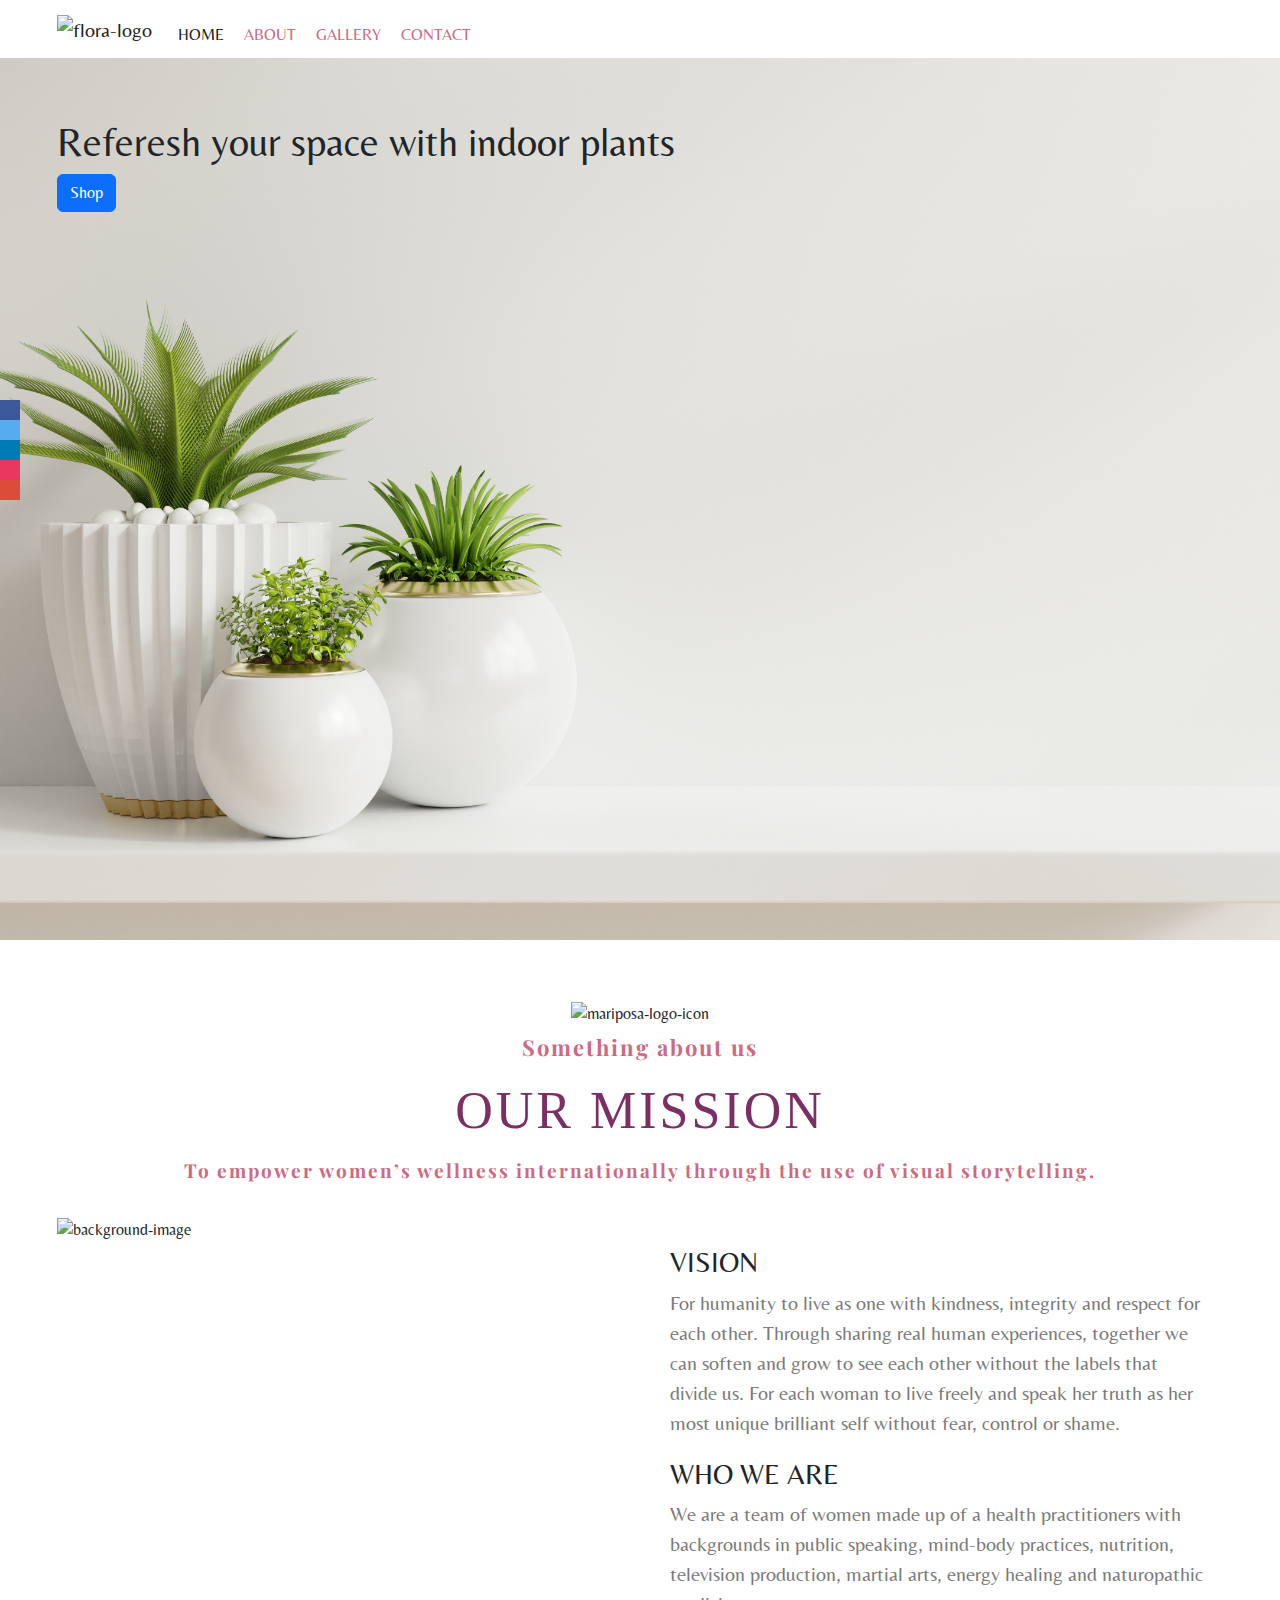
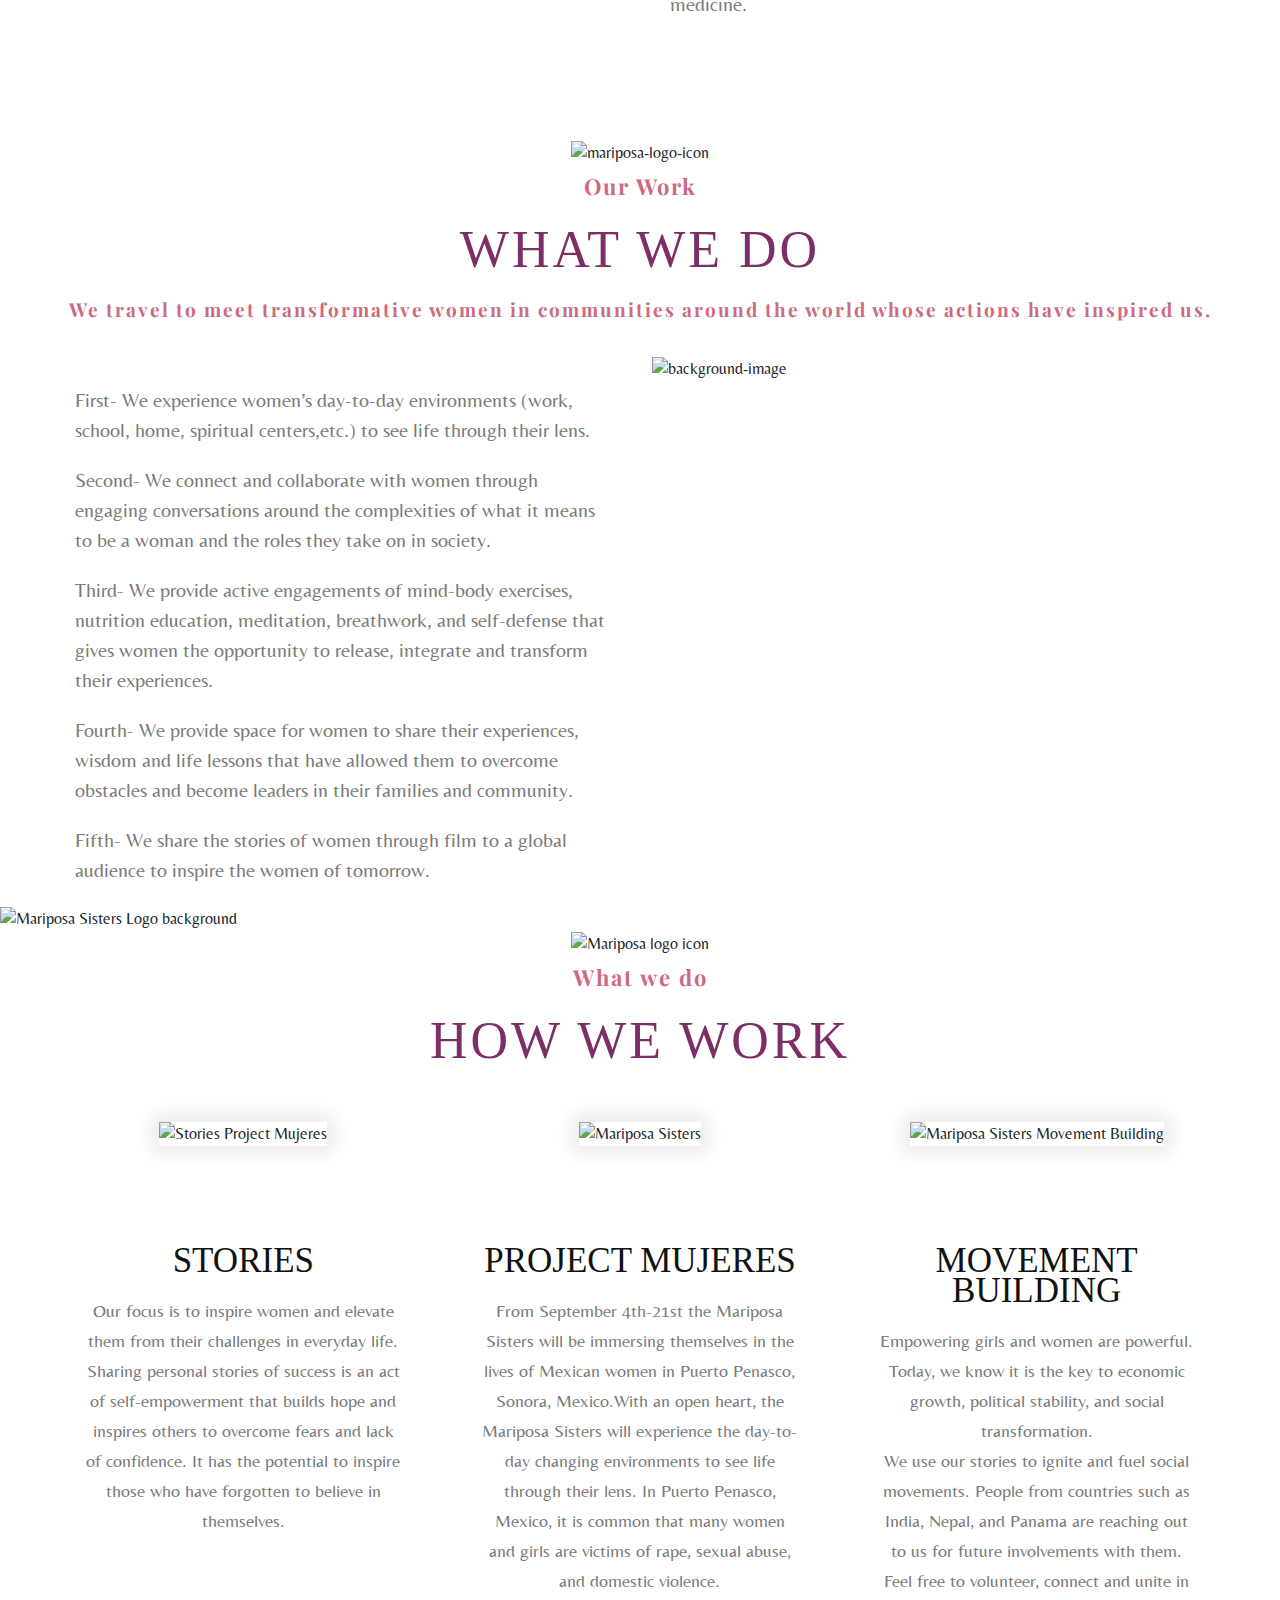
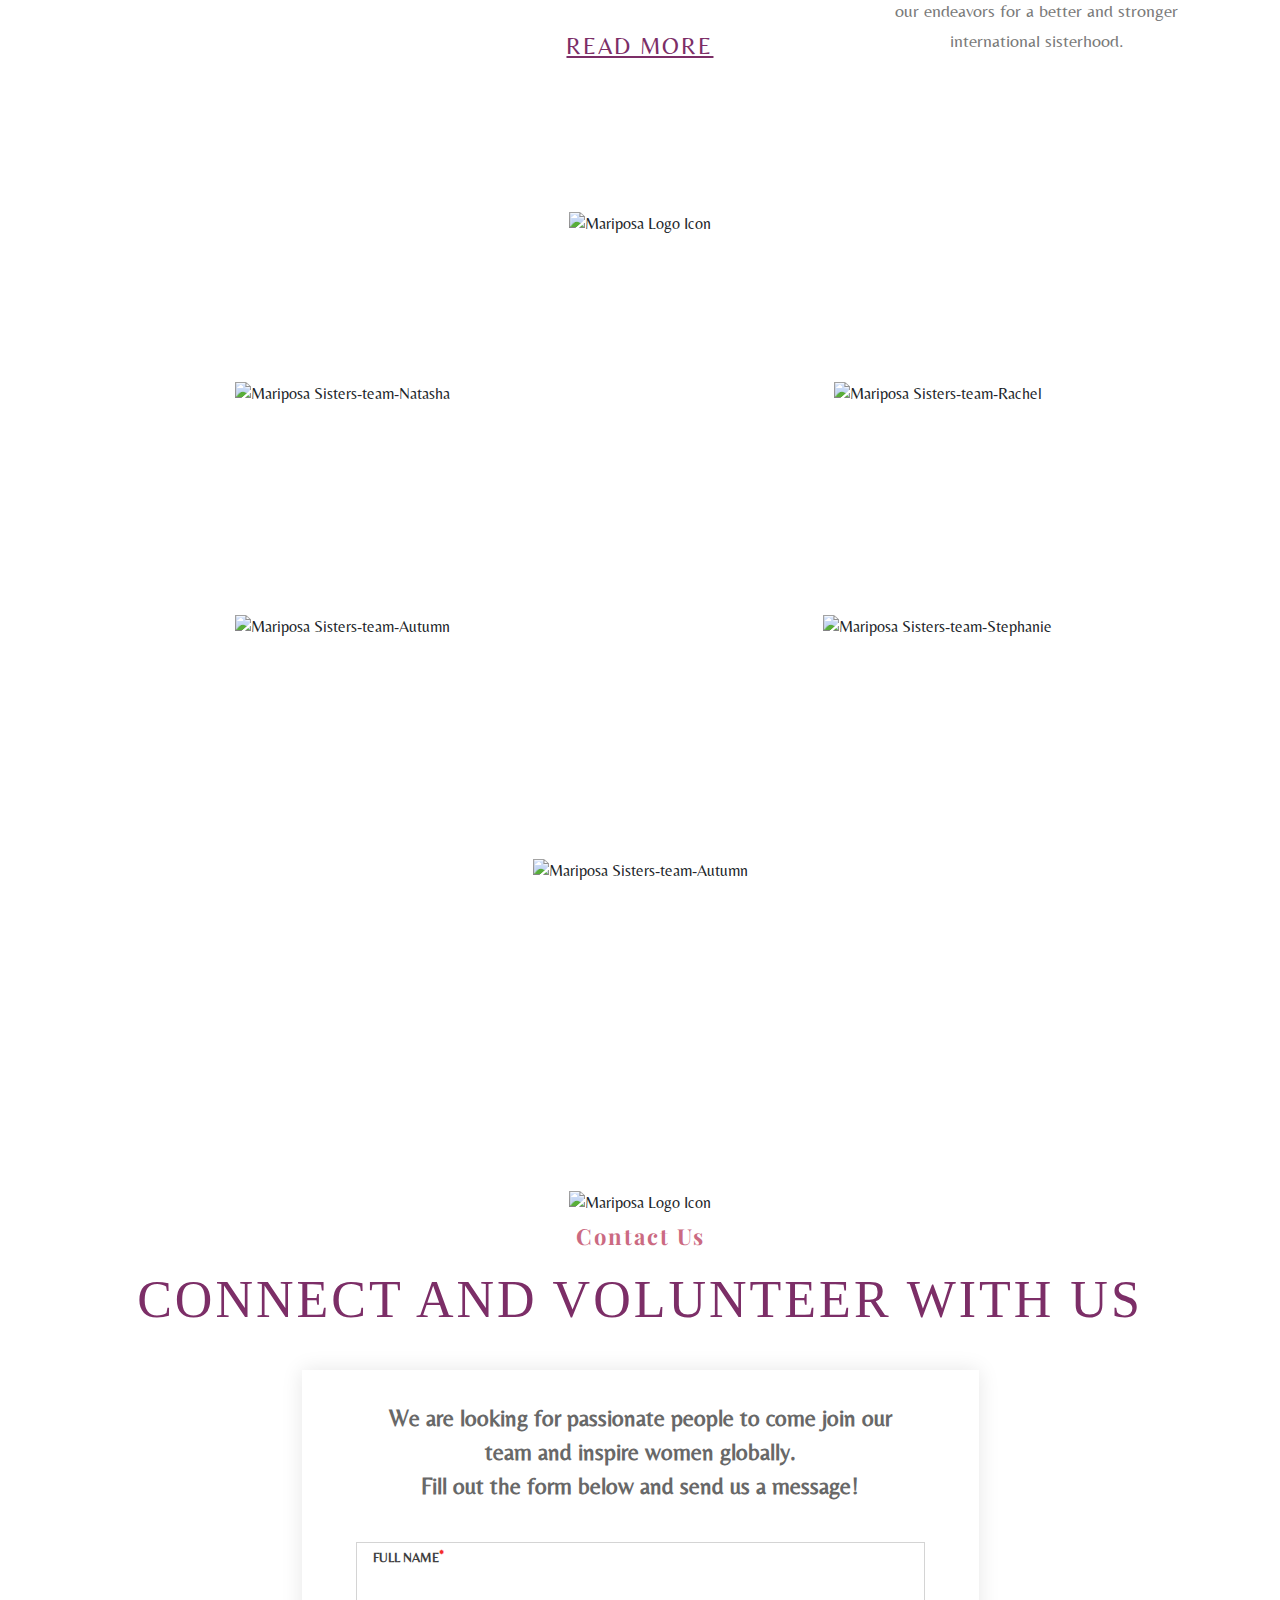
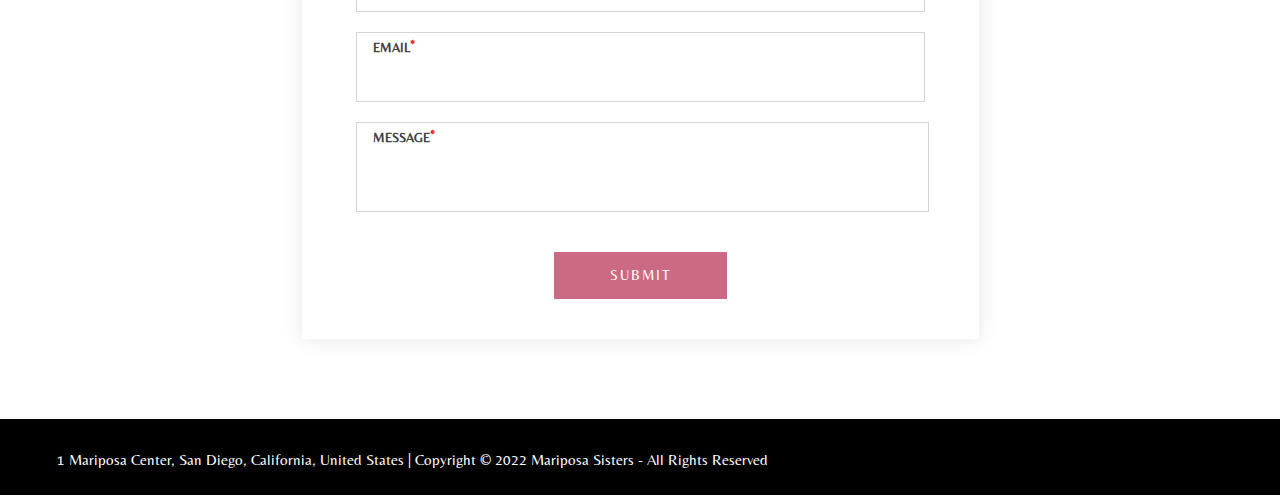
==== index.html @ 4bfcfc29 "Files uploaded" ====
<!doctype html>
<html lang="en">
  <head>
    <meta charset="utf-8">
    <meta name="viewport" content="width=device-width, initial-scale=1">
    <title>Flora</title>
    <link href="css/bootstrap.min.css" rel="stylesheet" integrity="sha384-0evHe/X+R7YkIZDRvuzKMRqM+OrBnVFBL6DOitfPri4tjfHxaWutUpFmBp4vmVor" crossorigin="anonymous">
    <link href="css/style.css" rel="stylesheet">
 
</head>
  <body>
    <header>
		<div>
			<div class="container">
		
				 <nav class="navbar navbar-expand-lg">
                <a class="navbar-brand" href="/"><img src="images/flora-logo.png" alt="flora-logo"></a>
                 <button class="navbar-toggler ml-auto" type="button" data-toggle="collapse" data-target="#navbarSupportedContent" aria-controls="navbarSupportedContent" aria-expanded="false" aria-label="Toggle navigation">
               <span class="navbar-toggler-icon"><i class="fas fa-bars"></i></span>
               </button>

               <div class="collapse navbar-collapse" id="navbarSupportedContent">
                 <ul class="navbar-nav ml-auto">
					<li class="nav-item active">
						<a class="nav-link active" href="/">HOME</a>
					</li>

					<li class="nav-item">
						<a class="nav-link" href="about.html">ABOUT</a>
					</li>
					
					<li class="nav-item">
						<a class="nav-link" href="gallery.html">GALLERY</a>
					</li>
					
					<li class="nav-item">
						<a class="nav-link" href="contact.html">CONTACT</a>
					</li>
				
                 </ul>
			
	             </div>  
                </nav>
			</div>
		</div>
	</header>
	
<section class="full-bg common-div">
  <div class="container">	
	<div class="row">
					<div class="bannertitle col-lg-12">

						<h1 class="bannerheading">Referesh your space 
                            with indoor <span></span>plants</span></h1>
						<div class="bannerbuttons">
							<a href="our-programs.php"><button type="button" class="btn btn-primary">Shop</button></a>
						</div>
					</div>
				</div>
				</div>
	</section>
	
<section class="body-bck common-div">
  <div class="container">
    <div class="row">
	   <div class="abt-text col-lg-12">
		  <img src="images/logo-icon.png" alt="mariposa-logo-icon">
		<p>Something about us</p>
	  <h2>OUR MISSION</h2>
	  	<p id="sub-para">To empower women’s wellness internationally through the use of visual storytelling.</p>
	      </p>
    </div>
</div>
 
    <div class="row">
     
		   <div class="abt-bg col-md-12 col-lg-6">
	    <img src="images/mariposa_sisters-mission.png" alt="background-image">
           </div>
	         <div class="abt-p col-md-12 col-lg-6">
	         	<h3>VISION</h3>
	      <p>For humanity to live as one with kindness, integrity and respect for each other.  Through sharing real human experiences, together we can soften and grow to see each other without the labels that divide us.  For each woman to live freely and speak her truth as her most unique brilliant self without fear, control or shame.</p>
	     
     <h3>WHO WE ARE</h3>
	      <p>We are a team of women made up of a health practitioners with backgrounds in public speaking, mind-body practices, nutrition, television production, martial arts, energy healing and naturopathic medicine.</p>
	    
   </div>
   
  </div>
 </div>
</section>	

<!-----NEW SECTION----->
<section class="body-bg common-div">
  <div class="container">
    <div class="row">
	   <div class="abt-text col-lg-12">
		  <img src="images/logo-icon.png" alt="mariposa-logo-icon">
		<p>Our Work</p>
	  <h3>WHAT WE DO</h3>
	  	<p id="sub-p">We travel to meet transformative women in communities around the world whose actions have inspired us.</p>
	      </p>
    </div>
</div>
 
    <div class="row">
     
		   
	         <div class="abt-p col-md-12 col-lg-6">
	         
	  <p>First- <span>We experience women’s day-to-day environments (work, school, home, spiritual centers,etc.) to see life through their lens. </span></p>
      <p>Second-<span> We connect and collaborate with women through engaging conversations around the complexities of what it means to be a woman and the roles they take on in society. </span> </p>
      <p>Third-<span> We provide active engagements of mind-body exercises, nutrition education, meditation, breathwork, and self-defense that gives women the opportunity to release, integrate and transform their experiences.</span></p>
      <p>Fourth-<span> We provide space for women to share their experiences, wisdom and life lessons that have allowed them to overcome obstacles and become leaders in their families and community. </span> </p>
      <p>Fifth-<span> We share the stories of women through film to a global audience to inspire the women of tomorrow.</span> </p>
 
   </div>
   <div class="abt-bg col-md-12 col-lg-6">
	    <img src="images/mariposa_sisters-project-mujeres-work.png" alt="background-image">
           </div>
  </div>
 </div>
</section>

<section>
<div class="icon-bar">
  <a href="https://www.facebook.com/MariposaSisters/?modal=admin_todo_tour
" class="facebook" target="_blank"><i class="fab fa-facebook-f"></i></a> 
<a href="https://twitter.com/MariposaSisters" target="_blank" class="twitter"><i class="fab fa-twitter"></i></a>
<a href="https://linkedin.com/company/mariposa-sisters" target="_blank" class="linkedin"><i class="fab fa-linkedin-in"></i></a> 
  <a href="https://www.instagram.com/mariposasisters/" class="instagram" target="_blank"><i class="fab fa-instagram"></i></a> 
  <a href="mailto:info@mariposaSisters.com" class="google" target="_blank"><i class="fab fa-google"></i></a> 
</div>
</section>
<section>
	
	<img src="images/meriposa-butterfly.jpg" alt="Mariposa Sisters Logo background" width="100%">


</section>
<section class="insta">
<div class="container">
	<div class="video-wrapper">
		<div class="center small-video-row">

						
		</div>
	</div>
</div>
</section>

        
<section> 
  <div class="container">
    <div class="row">
	   <div class="abt-text col-lg-12">
		  <img src="images/logo-icon.png" alt="Mariposa logo icon">
		<p>What we do</p>
	  <h4>HOW WE WORK<h4>
    </div>
</div>

 <div class="row work" style="margin-bottom:50px;">
	   <div class="col-md-4 col-sm-12 circle-bg">
	   <img src="images/mariposa-sisters-stories-pick.png" alt="Stories Project Mujeres">
	   <h4>STORIES</h4>
	   <p>Our focus is to inspire women and elevate them from their challenges in everyday life. Sharing personal stories of success is an act of self-empowerment that builds hope and inspires others to overcome fears and lack of confidence. It has the potential to inspire those who have forgotten to believe in themselves. </p>
 </div>
		
		<div class="col-md-4 col-sm-12 circle-bg">
		<img src="images/project-mujeres_mariposa_sisters.jpg" alt="Mariposa Sisters">
		<h4>PROJECT MUJERES</h4>
	   <p>From September 4th-21st the Mariposa Sisters will be immersing themselves in the lives of Mexican women in Puerto Penasco, Sonora, Mexico.With an open heart, the Mariposa Sisters will experience the day-to-day changing environments to see life through their lens. 
In Puerto Penasco, Mexico, it is common that many women and girls are victims of rape, sexual abuse, and domestic violence.</p>
	   <p><a href="our-programs.php" target="_blank"><span>READ MORE</span></a></p>
	   <div class="work row">
  </div>
  </div>
		
		<div class="col-md-4 col-sm-12 circle-bg">
		<img src="images/mariposa-sisters-movement-building-pick.png" alt="Mariposa Sisters Movement Building">
		<h4>MOVEMENT BUILDING</h4>
	   <p>Empowering girls and women are powerful. Today, we know it is the key to economic growth, political stability, and social transformation.<br>
       We use our stories to ignite and fuel social movements. People from countries such as India, Nepal, and Panama are reaching out to us for future involvements with them. Feel free to volunteer, connect and unite in our endeavors for a better and stronger international sisterhood.
</p>
	 <!---  <p><a href="#"><span>READ MORE</span></a></p>--->
        </div>
</div>
</section>

<section class="team-bg common-div">
  <div class="container">
    <div class="row">
	   <div class="abt-text col-lg-12">
		  <img src="images/logo-icon.png" alt="Mariposa Logo Icon">
		<p>Our Members</p>
	  <h2 style="color:#fff;">MEET THE FOUNDERS</h2>
    </div>
</div>

<div class="row team">
<div class="col-md-6 team-col" style="border-bottom:1px solid #ffffff4f; border-right:1px solid #ffffff4f;">
	        <img src="images/team-1.png" alt="Mariposa Sisters-team-Natasha">
	        <h4>NATASHA</h4>
	        <p>Having intensively worked with women suffering from sexual trauma, sexual oppression, and suppressed emotional agony, Natasha has <span id="dots" class="dots">...</span><span class="more" id="more">witnessed an impactful communal imbalance which society has channeled towards the women historically.
			This inspired her to take up the naturopathic doctor program so that she could raise a voice and struggle on behalf of women who needs representation.
			Mariposa Sisters is an initiative in that realm, which identifies the status of women in an unequal and gender-biased community.
			As a healer, she has encouraged and promoted mind-body wellness practices and in identifying leadership to inspire other women striving for an empowered change.
			As a founder of Mariposa Sisters, she seeks to highlight women’s stories of strength and perseverance to globally inspire in leading women to happier, healthier, and more successful lives.</span></p>
				<button id="myBtn" class="view_more">Read more</button>
				<button id="" class="view_less" style="display:none;">Read Less</button>
				 </div>
			  
<div class="col-md-6 team-col" style="border-bottom:1px solid #ffffff4f;border-bottom:1px solid #ffffff4f;">
		 <img src="images/team-3.png" alt="Mariposa Sisters-team-Rachel">
	   <h4>RACHEL</h4>
	  <p>Rachel is a Naturopathic medical doctor candidate by day and a martial artist by night. Before taking her career in the direction of <span id="dots" class="dots">...</span><span class="more" id="more">natural medicine and competitive Muay Thai, she spent ten years designing television and film media as a broadcast producer and editor. Her love for people and a heart for global outreach extended beyond the big screen and towards her first missions trip to Mexico, a hands-on experience that allowed her to become more in touch with meeting basic needs in everyday life. With a varied background both personally and professionally, she intends to communicate mind-body health by practicing natural medicine and martial arts, two platforms of creative expression that have the power to connect individuals from different groups. As a Mariposa sister, she is excited to revisit documentary filmmaking through the lens of women’s wellness.</span></p>
	   <button id="myBtn" class="view_more">Read more</button>
	   <button id="" class="view_less" style="display:none;">Read Less</button>
	</div>
</div>

<div class="row team btm-row">
		
		<div class="col-md-6 team-col" style="border-bottom:1px solid #ffffff4f;border-right:1px solid #ffffff4f;">
		<img src="images/team-5.png" alt="Mariposa Sisters-team-Autumn ">
		<h4>AUTUMN</h4>
	   <p>Autumn is one of the pioneering leaders mobilizing the millennial generation to embrace a new model of healthcare, one that patient-centered <span id="dots" class="dots">...</span><span class="more" id="more">care focusing on proactive prevention and empowering the development of a thriving population through deepened connections within communities to inspire people away from oppression and segregation back to love and unity. Autumn has a background in a plethora of areas such as public speaking, managing multidisciplinary medical practices, medical assisting, and craniosacral practices. She has experience working with geriatric, pediatric, and chronic illness populations. She is a third-year Naturopathic Medical Student and believes we are each a single candle ignited by different gifts but together we are a mosaic of flames that burns for change and women are an essential part of that paradigm shift. Autumn is passionate about educating and empowering women to step into their authentic power to inspire intentional collaboration, healing, and unification for future generations.</span></p>
	   <button id="myBtn" class="view_more">Read more</button>
	   <button id="" class="view_less" style="display:none;">Read Less</button>
        </div>
		
		<div class="col-md-6 team-col" style="border-bottom:1px solid #ffffff4f;">
		<img src="images/team-2.png" alt="Mariposa Sisters-team-Stephanie">
		<h4>STEPHANIE</h4>
	   <p>Stephanie combines her credentials as a Registered Dietitian and Reiki Master to offer monthly <span id="dots" class="dots">...</span><span class="more" id="more">women’s circles, nutrition workshops, and private life coaching. She helps people who feel stuck and unmotivated to build sustainable health practices that build inner peace, confidence, and mental clarity.   
		She teaches people how to make healthy food taste good and heal their relationship with food. Cooking should be fun and easy. It shouldn’t feel like work or a chore. It’s not about perfection it’s about learning how to make choices with grace, that feel supported and balanced.  
        She helps people to move past their fears, anxieties, and self-criticisms to authentically be the best version of themselves. 
		A founding member of the Mariposa Sisters, Stephanie is passionate about empowering women to move with grace to truly embody self-love and acceptance.</span></p>
	   <button id="myBtn" class="view_more">Read more</button>
	   <button id="" class="view_less" style="display:none;">Read Less</button>
       </div>		
</div>


<div class="row team btm-row">
		
		<div class="col-md-12 team-col sp" >
		<img src="images/chelsea's.png" alt="Mariposa Sisters-team-Autumn ">
		<h4>CHELSEA</h4>
	   <p>Chelsea is a Naturopathic medical doctor candidate who joined the Mariposa Sisters project with a desire of making a difference in others' lives. <span id="dots" class="dots">...</span><span class="more" id="more">She is drawn to the global struggle of women empowerment, their eqality rights and from their daily traumas / struggles in their lives. 


Having traveled and lived in over 20 countries, Chelsea is multilingual which gives her the edge to connect with people globally and an ability to  understand the differences in cultures & beliefs with more clarity. With a professional atheletic background she is passionate about spreading joy, fitness and spirituality especially to women who are deprieved of it.</span></p>
	   <button id="myBtn" class="view_more">Read more</button>
	   <button id="" class="view_less" style="display:none;">Read Less</button>
        </div>
		
</div>

</div>
</section>

<!--<section>
  <div class="container-fluid ceo">
    <div class="row ">
    	<div class="col-xs-12 col-sm-12 col-md-8 lt"><span><h4>Mayur Agrawal</h4><h5>Co-Producer</h5></span>
    		<p>Mayur is amongst the most passionate people who not only raise their voice against women suppression and their equal rights but also ensures of addressing as well as implementing the strong social changes his initiative requires. A soft-spoken Mayur has been an ardent believer of how suppression of women could hinder the mighty progression of the development our world requires today. He is a Silicon Valley-based serial investor whose portfolio ranges from technology startup companies, hospitality industry and many socio-communal rural upliftment programs with a focus of helping people from the remotest places in the world. His flagship project in Rajasthan, India is an inspiration where his team has been diligently working in providing quality educations to children, creating jobs and initiating health camps for people of these underprivileged community.</p>
    	</div>
    	<div class="col-xs-12 col-sm-12 col-md-4 rt"><img src="images/co-bg-min.png" alt="Co-Producer"></div>
    </div>
 </div>
 <div class="container-fluid ceo-bg">
    <div class="row ">
    	<div class="row-1"></div>
    </div>
 </div>
</section>--->   

<section class="common-div">
  <div class="container cont-bg">
    <div class="row ">
	   <div class="abt-text col-lg-12">
		  <img src="images/logo-icon.png" alt="Mariposa Logo Icon">
		<p>Contact Us</p>
	  <h2>CONNECT AND VOLUNTEER WITH US<h2>
    </div>
</div>

 <div class="contact row">
<div class="col-md-12" style="text-align:center;">

                                       <!----------FORM------------>
<form method="POST">
    <h4>We are looking for passionate people to come join our team and inspire women globally.<br /> Fill out the form below and send us a message!</h4>
    <div class="cont-form">
      <fieldset class="name">
       <legend>FULL NAME<sup>*</sup></legend>
        <input type="text" class="form-control" id="#" name="first_name" required>
          </fieldset></div>
        
   <div class="cont-form">
     <fieldset class="email">
      <legend>EMAIL<sup>*</sup></legend>
       <input type="email" class="form-control" id="exampleInputEmail1" aria-describedby="emailHelp" name="email" required>
        </fieldset></div>
       

       <div class="cont-form">
     <fieldset class="msg">
   <legend>MESSAGE<sup>*</sup></legend>
 <input type="text-area" class="form-control" id="exampleInputEmail1" aria-describedby="emailHelp" name="message" required>
</fieldset></div>

    <button type="submit" class="btn btn-secondary" name="submit" >SUBMIT</button>
</form>

</div>
</div>

</div>
</section>




<!--Modal AUTOMATIC-->
<section class="luckywheel-bg"><!--luckywheel-bg-->
	<div class="modal fade" id="modal-subscribe" tabindex="-1" role="dialog" aria-labelledby="myModalLabel">
		<div class="modal-dialog" role="document">
			<div class="modal-content">
				<div class="modal-header border-0">
					<button type="button" class="close" data-dismiss="modal" aria-label="Close"><span aria-hidden="true"><i class="fas fa-times-circle"></i></span></button>
				</div>
				<div class="modal-body">
					<div class="container">
						<div class="row">
							<img src="/images/logo-icon.png" alt="Logo Icon">
							<h6 class="wheel-heading">Have an inspirational story to share with the world?</h6>
							<h6 class="head-two">Sign up and share it with us. <br />We'll feature it in our next film!</h6>
							<div id="mc_embed_signup">
								<form action="https://MariposaSisters.us17.list-manage.com/subscribe/post?u=c2210a8d9ce1d4f1ac0f1a7d0&amp;id=9cb6f2cdd8" method="post" id="mc-embedded-subscribe-form" name="mc-embedded-subscribe-form" class="validate" target="_blank" novalidate>
									<div id="mc_embed_signup_scroll">
									
									<input type="email" value="" name="EMAIL" class="email" id="mce-EMAIL" placeholder="Enter your email" required>
									<!-- real people should not fill this in and expect good things - do not remove this or risk form bot signups-->
									<div style="position: absolute; left: -5000px;" aria-hidden="true"><input type="text" name="b_c2210a8d9ce1d4f1ac0f1a7d0_9cb6f2cdd8" tabindex="-1" value=""></div>
									<div class="clear"><input type="submit" value="Yes, sign me up!" name="subscribe" id="mc-embedded-subscribe" class="button"></div>
									</div>
								</form>
							</div>
						</div>
					</div>
				</div>
			</div>
		</div>
	</div>
</section><!--luckywheel-bg END-->	



<footer>
<div class="container">
 <div class="contact row">

<div class="col-lg-10 col-md-12" >

<p>1 Mariposa Center, San Diego, California, United States | Copyright © 2022 Mariposa Sisters - All Rights Reserved</p>

</div>
<div class="col-lg-2 col-md-12" >
<ul class="soc-icons">
<li><a href="https://www.facebook.com/MariposaSisters/?modal=admin_todo_tour
" target="_blank"><i class="fab fa-facebook-f"></i></a></li>
<li><a href="https://twitter.com/MariposaSisters" target="_blank"><i class="fab fa-twitter"></i></a></li>
<li><a href="https://linkedin.com/company/mariposa-sisters" target="_blank"><i class="fab fa-linkedin-in"></i></a></li>
<li><a href="https://www.instagram.com/mariposasisters/" target="_blank"><i class="fab fa-instagram"></i></a></li>
<li><a href="mailto:macleaynatasha@gmail.com" target="_blank"><i class="fab fa-google"></i></a></li>

</ul>
                                
</div>
</div>
</div>	
</footer>
    <script src="https://cdn.jsdelivr.net/npm/bootstrap@5.2.0-beta1/dist/js/bootstrap.bundle.min.js" integrity="sha384-pprn3073KE6tl6bjs2QrFaJGz5/SUsLqktiwsUTF55Jfv3qYSDhgCecCxMW52nD2" crossorigin="anonymous"></script>
  </body>
</html>
---- css/style.css ----
@import url('https://fonts.googleapis.com/css2?family=Playfair+Display:ital,wght@0,400;0,500;0,600;0,700;0,800;0,900;1,400;1,500;1,600;1,700;1,800;1,900&display=swap');
@import url('https://fonts.googleapis.com/css2?family=Belleza&display=swap');


body{
	font-family: 'Belleza', sans-serif;
}
a
{
	text-decoration:none!important;
}
button:focus {
    outline: none!important;
    outline: none!important;
}


/**HEADER**/
a.navbar-brand img {
    width: 100%;
    max-width: 200px;
}

.btn-primary:focus {
    box-shadow: none;
}
.container
{
	max-width:1190px;
}

.full-bg {
	background-image: url(../images/banner.jpg);
    background-repeat: no-repeat;
    background-size: cover;
    background-position: center bottom;
    min-height: 882px;
    height: 100%;
	/**filter: contrast(1.05);**/
}


.navbar-nav .nav-item a {
    color: #cb6a82;
    font-size: 16px;
	font-weight: 400;
	text-align: right;
	cursor: pointer;
}

.navbar {
       padding: .5rem 0!important;
}

.navbar-expand-lg .navbar-nav .nav-link
{ 
	padding: 12px 10px 0 !important;
}

.navbar-toggler-icon i.fas.fa-bars {
    color: #fff;
}
.phone {
    padding: 0 20px;
}
ul.social-icons {
    list-style-type: none;
}
ul.social-icons{
   list-style-type: none;
    margin: 0;
    padding: 0;
}
ul.social-icons li
{
	display:inline-block;
}
.leftdiv {
	padding-bottom: 40px;
}
ul.social-icons li:last-child a {
    padding-right: 0px;
}
.rightdiv {
	padding-bottom: 40px;
}
.goog-te-gadget {
     color: #fff!important;
    font-size: 19px;
	padding-top: 8px;
}
.goog-te-gadget img {
    
    display: none;
}
.goog-te-gadget-simple {
	background-color: #cb6a82 !important;
    border: 1px solid #ffb6d3!important;
	float: right;
	font-family: 'Belleza', sans-serif;
	margin-left: 15px;
}
a.goog-te-menu2-item span
{
	color: #e40000!important;
}
div#menuBody .goog-te-menu2 {
    border: 1px solid #6b90da00;
}
.goog-te-menu2-item div
{
	    padding: 5px 4px 8px 4px;
}
    a.goog-te-menu-value span {
    color: #ffffff!important;
    padding: 2px 1px 2px 4px;
    font-weight: 500;
    letter-spacing: 2px;
}
 a.goog-te-menu-value span:last-child {
    font-size: 10px;
 }
.btn-primary:not(:disabled):not(.disabled):active:focus, .btn-secondary:not(:disabled):not(.disabled):active:focus, .btn-secondary.focus, .btn-secondary:focus {
 
	box-shadow:none!important; 
 }
 .btn-primary:not(:disabled):not(.disabled):active, .btn-secondary:not(:disabled):not(.disabled):active {
    color: #fff;
    background-color: #ffbaba!important;
    border-color: #ffbaba!important;
}
 
/****About body-Banner****/

.body-bg
{
	background-image: url(../images/body_bg.png);
    background-repeat: no-repeat;
    background-size: cover;
    background-position: bottom;
}

.abt-text
{
	text-align:center;
}

.abt-text p, .join-text p
{ 
    font-weight: bold;
    font-size: 22px;
    color: #cb6a82;
    line-height: 33px;
    margin-top: 5px;
	font-family: 'Playfair Display', serif;
    letter-spacing: 2px;
}

.abt-text h2, .abt-text h3, .abt-text h4
{ 

	font-family: 'Bebas Kai';
    font-weight: normal;
    font-style: normal;
    color: #7c2e67;
    font-size: 52px;
    letter-spacing: 3px;
    text-align: center;
}

.abt-p 
{
	padding: 30px 30px 0px 30px;
}

.abt-p p 
{ 

	font-size: 20px;
    color: #7a7a7a;
    line-height: 30px;
    margin-bottom: 20px;
}

.abt-p span
{
	font-weight: normal;
}
#sub-para, #sub-p  {
	font-size: 19px;
    color: #cb6a82;
    line-height: 20px;
    padding: 10px 0 20px;
    font-family: 'Playfair Display', serif;
}

.abt-bg img
{
	
	 max-width: 630px;
	 width:100%;
	 
}
.body-bck {
    padding-bottom: 40px;
}
 .form-inline .btn-primary {
    color: #fff;
    background-color: #e60000!important;
    border-color: #e60000!important;
	border-radius:0!important;
}


/********STICKY SOCIAL MEDIA**********/
.icon-bar {
  position: fixed;
  top: 50%;
  -webkit-transform: translateY(-50%);
  -ms-transform: translateY(-50%);
  transform: translateY(-50%);
  z-index:9;
}

.icon-bar a {
  display: block;
  text-align: center;
  padding: 10px;
  transition: all 0.3s ease;
  color: white;
  font-size: 20px;
}

.icon-bar a:hover {
  background-color: #000;
}

.facebook {
  background: #3B5998;
  color: white;
}
 .instagram
 {
  background: #e9385f;
  color: white;
 }
 
.twitter {
  background: #55ACEE;
  color: white;
}

.google {
  background: #dd4b39;
  color: white;
}

.linkedin {
  background: #007bb5;
  color: white;
}

.youtube {
  background: #bb0000;
  color: white;
}

/******JOIN US*******/

.join-bg
{
	background-image: url(../images/join-bg.png);
    background-repeat: no-repeat;
    background-size: cover;
    background-position: 50% 0%;
	padding: 30px 0px;	 
    position:relative;	
}
.join-bg .bd-example {
    position: absolute;
    bottom: 51px;
}
.join-col-bg
{
	background-image: url(../images/join-col-bg.png);
    background-repeat: no-repeat;
    background-size: contain;
	
	background-position: 50% 0%;
	margin-top: 35px;

}
.join-text h2
{ 
    font-weight: bold;
	color:#111111;
	font-size:40px;
    letter-spacing: 10px;
	margin-bottom:10px;
}
.join-bg h3 
{
    font-weight: bold;
	color:#fff;
	font-size:40px;
    letter-spacing: 10px;
}
.carousel-control-next-icon {
    background-image: url(../images/angle-right.png)!important;
}
.carousel-control-prev-icon {
   background-image: url(../images/angle-left.png)!important;
}
.carousel-control-next-icon, .carousel-control-prev-icon
{
	
    width: 38px;
    height: 38px;
   /* background: white no-repeat center center;*/
    border-radius: 22px;
}
.join-col-bg p span
{
    font-weight: bold;
    font-style: normal;
	font-size:22px;
	color:#7a7a7a;
	line-height: 30px;
	letter-spacing: 3px;
}


/******Work*******/


.work h4 , .work p, .work p span , .join-text
{
	text-align:center;
}
.work h4
{
	font-family: 'Bebas Kai';
    font-weight: normal;
    font-style: normal;
    font-size: 35px;
    color: #111;
    line-height: 30px;
    margin-top: 100px;
}

.work p
{
    font-size: 18px;
    color: #7a7a7a;
    line-height: 30px;
    margin-top: 20px;
    margin-bottom: 0px;
}

.work span 
{
	text-decoration: underline;
    font-size: 23px;
    color: #7c2e67;
    line-height: 30px;
    margin-top: 35px;
    letter-spacing: 2px;
    display: block;
}

.work a.donate button {
    width: 184px;
    height: 55px;
    background-color: #e60000;
    border: none;
    text-align: center;
    color: #fff;	
}

.work img {
    box-shadow: 0 0 20px 7px rgba(0, 0, 0, 0.09);
   
}

.circle-bg
{
	background-image: url(../images/team-col-bg.png);
    background-repeat: no-repeat;
    background-size: contain;
	padding: 40px;
	background-position: 0% 20%;
}
button.btn.btn-secondary a {
    color: #fff!important;
}

/******Team*******/
#more {display: none;}
.team-bg
{
	background-image: url(../images/team-description-bg.jpg);
   background-repeat: no-repeat;
    background-position: 50% 0%;
	padding-bottom:50px;
	background-size: cover;
   
}
.team h4 , .team p , .team-col
{
	text-align:center;
}

.team-col
{
padding:20px 60px;	
}

.team h4
{
	font-weight: bold;
    font-size: 22px;
    color: #fff;
    line-height: 30px;
    margin-top: 5px;
    margin-bottom: 0px;
}
.team p {
    font-size: 20px;
    color: #fff;
    line-height: 30px;
    margin-top: 5px;
    margin-bottom: 5px;
    padding: 0 20px;
}

button#myBtn , button.view_less {
	background: none;
    border: none;
    text-decoration: underline!important;
    font-size: 20px;
    line-height: 30px;
    letter-spacing: 1px;
    color: #fff;
    cursor: pointer;
}

.team .team-col:hover h4 , .team-col:hover , .team-col:hover a{
    background-color: #fff;
    color: #cb6a82 !important;	
}
.team-col:hover
{
	box-shadow: 0 0 20px 0 rgba(0, 0, 0, 0.3);
}
 .team .team-col:hover p 
{
	color: #7a7a7a;
}
/******Contact*******/
.cont-bg
{
	background-image: url(../images/cont-b.jpg);
    background-repeat: no-repeat;
    background-size: cover;
    background-position: 91% 0%;	
	
}

form
{
    width: 100%;
    margin: 0 auto;
    max-width: 677px;
    padding: 0px 52px;
    background-color: rgba(255, 255, 255, 0.62);
    box-shadow: 0 0 20px 0 rgba(0, 0, 0, 0.1);
	margin-bottom:80px;
	    margin-top: 30px;
}

form h4
{
	font-size: 23px;
    color: #686868;
    line-height: 34px;
    padding: 31px;
    font-weight: bold;
}

fieldset {
    display: block;
    margin-inline-start: 2px;
    margin-inline-end: 2px;
    padding-block-start: 0.35em;
    padding-inline-start: 0.75em;
    padding-inline-end: 0.75em;
    padding-block-end: 0.625em;
    min-inline-size: min-content;
	border: 1px solid #d4d4d4;
	padding-bottom:0px;
	height: 70px;
	margin-bottom: 20px;
	background-color: #fff;
}
legend {
        padding-inline-start: 2px;
    padding-inline-end: 2px;
    width: auto;
    max-width: 100%;
    padding: 0px 4px;
    font-size: 13px;
    text-align: left;
    color: #3f3f3f;
    margin-bottom: 0;
    font-weight: bold;
}
legend sup
{
	color:#f42c2c;
}
.form-control {
    padding: .375rem .75rem;
    font-size: 1rem;
    line-height: 0.5;
    color: #495057;
    background-color: #fff0!important;
    background-clip: padding-box;
    border: none!important;
    border-radius: .25rem;   
}
.form-control:focus
{
	box-shadow:none;
}

form button
{
	margin-top:20px;
	margin-bottom:40px;
    background-color: #cb6a82!important;
    border: none!important;
    color: #fff;
	border-radius:0!important;
    font-size: 14px!important;
	padding: 13px 56px!important;
    letter-spacing: 2px!important;
}
form button .btn-secondary:focus{
    box-shadow: 0 0 20px 0.2rem rgba(108, 117, 125, 0.22)!important;
}

fieldset.msg
{
	width:100%;
	height:90px;
}

/*******FOOTER*********/

footer
{
	background-color:#000;
	padding:30px 0 6px 0;
}
footer p
{
	font-size: 15px;
    text-align: left;
    color: #fff;
    margin-bottom: 0px;
}

footer ul li
{
display:inline-block;
list-style:none;
padding: 0 4px;
}	

footer ul
{
text-align:right;
padding-left: 0;
}
footer li img
{
	width:30px;
	height:30px;
	text-align:right;
}

footer .fab
{
	color:#fff!important;
}
	
footer .fab:hover
{
	  color: #cb6a82!important;
}
/*************SLIDER***********/
.video-wrapper {
  background: none;
  overflow: hidden;
  width: 100%;
}

.slick-slide {
  transition: ease-in-out all .15s ease;
  transform: scale(1, 1);
  background-color: rgba(0, 0, 0, 0.75);
  position: relative;
}

.slick-current {
  transform: scale(1.25, 1.25);
  transition: ease-in-out all .15s ease;
  z-index: 2;
  overflow:hidden;
}

.slick-current:hover {
  cursor: pointer;
}

.video-overlay {
  background-color: rgba(0, 0, 0, 0.18);
  height: 100%;
  position: absolute;
  width: 100%;
}

.slick-current .video-overlay {
  background-color: rgba(0, 0, 0, 0);
}

.small-video-text {color:#fff;}


.slick-slide img {
    display: block;
    width: 100%;
}

/************** Custom overflow ********/

.slick-list {
    overflow: visible; 
}

button.slick-prev.slick-arrow , button.slick-next.slick-arrow {
    background-color: #e6000000;
    border: 1px solid #f2f2f2;
    color: #111;
    font-size: 18px;
    padding: 2px 10px;
	display:none!important;
}

/*************PROJECT PAGE**********************/

.pro-text h3 {
    font-size: 26px;
}
.pro-text p
{
	font-style: normal;
    font-size: 20px;
    color: #7a7a7a;
    line-height: 30px;
}
.pro-text i 
{
    font-size: 28px;
    margin: 40px auto 0;
    display: block;
    }
.pro-text span
{
    font-weight: bold;
    font-size: 20px;
    color: #7a7a7a;
    line-height: 30px;
    margin-bottom: 30px;
	}
	
.pro-text {
    margin-bottom: 50px;
}	
/************TEAM********************/

.tm h4
{
	font-family: 'Bebas Kai';
    font-weight: normal;
    font-style: normal;
    font-size: 32px;
    color: #7a7a7a;
    line-height: 30px;
    margin-top: 5px;
    margin-bottom: 0px;
    padding: 0;
    text-transform: uppercase;
}

.tm h5 {
	font-size: 19px;
    color: #7d2e67;
    line-height: 29px;
    margin-bottom: 0;
    margin-top: 10px;
}
.tm p
{
	font-size: 18px;
    color: #7a7a7a;
    line-height: 28px;
    margin-top: 5px;
    margin-bottom: 0px;
    padding: 0;
}
.tm-col{
   background-image: url(../images/cont-b.jpg);
    background-repeat: no-repeat;
    background-size: cover;
    background-position: 91% 0%;
	padding: 30px 0;
	
}
.tm-col-bg{
	padding: 30px 0px;
	text-align:center;
}
/************CEO**************/
.ceo{
    background-image: url(../images/body_bg.png);
    background-repeat: no-repeat;
    background-size: cover;
    background-position: 60% 0px;
}
.ceo .lt {
    padding-left: 120px;
    padding-top: 50px;
    padding-right: 70px;
    padding-bottom: 40px;
}

.lt h4 {
    font-weight: bold;
    font-size: 24px;
    color: #111;
    line-height: 30px;
    margin-top: 0;
}
.lt h5 {
    font-size: 16px;  color: #e60000;
    text-transform: uppercase;
}
.rt {
    padding: 0;
}
.ceo .rt img {
    width: 100%;
    height: 430px;
    object-fit: contain;
    object-position: center;
}


/************CAROUSEL**********/
.carousel-item{
    min-height: 545px;
    height: 100%;
    background-size: cover;
    background-position: top center;
    background-repeat: no-repeat;
}

#first-item.carousel-item{
   /* background-image: url(../images/project-mujeres-mariposa-sisters-snaps.jpg);*/
    background-image: url(../images/1.jpg);
    
}

#second-item.carousel-item{
   /* background-image: url(../images/mariposa-sisters-project-mujeres-team-with-girls.jpg);*/
    background-image: url(../images/2.jpg);
    
}
#third-item.carousel-item{
   /* background-image: url(../images/mariposa_sisters_project_mujeres-events.jpg);*/
    background-image: url(../images/3.jpg);
    
}
#four-item.carousel-item{
   /* background-image: url(../images/project-mujeres-mariposa-sisters-events.jpg);*/
    background-image: url(../images/4.jpg);
    
}
#five-item.carousel-item{
   /* background-image: url(../images/chelsea-project_mujeres.jpg);*/
    background-image: url(../images/5.jpg);
    
}
#six-item.carousel-item{
    /*background-image: url(../images/mariposa-sisters-project_mujeres-snaps.jpg);*/
     background-image: url(../images/6.jpg);
    
}
#seven-item.carousel-item{
    /*background-image: url(../images/mariposa-sisters-project-mujeres-celebration.jpg);*/
     background-image: url(../images/7.jpg);
     
}
#eight-item.carousel-item{
   /* background-image: url(../images/mariposa-sisters-project-mujeres_team.jpg);*/
    background-image: url(../images/8.jpg);
   
}
#nine-item.carousel-item{
 /*   background-image: url(../images/mariposa-sisters_Project_mujeres.jpg);*/
  background-image: url(../images/9.jpg);
  
}
#ten-item.carousel-item{
 /*   background-image: url(../images/mariposa-sisters_Project_mujeres.jpg);*/
  background-image: url(../images/10.jpg);
 
}
#ele-item.carousel-item{
 /*   background-image: url(../images/mariposa-sisters_Project_mujeres.jpg);*/
  background-image: url(../images/11.jpg);
 
}
#twe-item.carousel-item{
 /*   background-image: url(../images/mariposa-sisters_Project_mujeres.jpg);*/
  background-image: url(../images/12.jpg);
  
}

.circle-bg
{
	text-align:center;
}
.team-col.sp {
    padding: 30px 350px;
}

.common-div {
    padding-top: 60px;
}

.team-bg .abt-text p {
    color: #fff;
}


body .team .team-col:hover .view_more, 
body .view_more:hover,
body .team .team-col:hover button.view_less, 
body button.view_less:hover {
    color: #cb6a82 !important;
}



/*newsletter subscription*/
#modal-subscribe .newsletter-icon {
    font-size: 71px;
    width: 100%;
    text-align: center;
    color: #cb6a82;
    margin-bottom: 30px;
}

.close i {
	color: #585858;
}

.wheel-heading {
	font-size: 48px;
    text-align: center;
    width: 100%;
    color: #cc4b6f;
    line-height: 52px;
    font-weight: 400;
    padding: 0 70px;
}

.modal-dialog {
    max-width: 700px;
    margin: 0 auto;
	margin-top: 25px;
}

.modal-header {
    position: relative;
}

.modal-body form {
    max-width: 100%;
    margin: 10px 150px 50px 150px;
    box-shadow: none;
    padding: 0;
}

.modal-body form .form-control {
	border: none !important;
    border-radius: 0;
    padding: 13px 65px;
    font-size: 28px;
    color: #742253;
    margin-bottom: 25px !important;
    background-image: url(../images/input-background.png);
    background-size: cover;
}

.modal-body form .form-control::placeholder {
	color: #fff;
}

input#staticEmail {
    background-image: url(../images/input-background.png);
    background-size: cover;
}

.modal-body form .btn.btn-primary {
    margin: 0;
    text-align: center;
    width: 100%;
    max-width: 100%;
    padding: 5px 0 !important;
    font-size: 30px !important;
}

#modal-subscribe .modal-body img {
    margin: 0 auto;
}

#modal-subscribe .head-two {
    width: 100%;
    text-align: center;
}

#modal-subscribe .head-two {
    width: 100%;
    text-align: center;
    color: #742253;
    font-size: 22px;
    padding: 5px 160px;
    line-height: 30px;
}

#modal-subscribe .modal-body {
    padding: 40px 15px 0px 16px;
	background-image: url(../images/newsletter-background.jpg);
    background-size: cover;
}

#modal-subscribe .modal-header {
    position: absolute;
    right: 0px;
	z-index: 1;
}

#modal-subscribe {
    z-index: 9999;
}

.abt-p p:last0child {
    margin-bottom: 0px;
}

#mc_embed_signup input.button {
    margin: 0 !important;
    text-align: center;
    width: 100% !important;
    max-width: 100% !important;
    padding: 11px 0 !important;
    font-size: 30px !important;
    background-color: #cb6a82!important;
    border: none!important;
    border-radius: 0!important;
    letter-spacing: 2px!important;
    height: 55px !important;
    margin-top: 20px !important;
}

#mc_embed_signup {
    background: none !important;
    font-family: 'Belleza', sans-serif !important;
	width: 100%;
}

#mc_embed_signup form {
    display: block;
    position: relative;
    text-align: left;
    margin: 0 !important;
    padding: 10px 150px 50px 150px !important;
	background: none;
}

#mc_embed_signup input.email {
    border: none !important;
    border-radius: 0 !important;
    padding: 13px 65px !important;
    font-size: 28px !important;
    color: #742253;
    margin-bottom: 25px !important;
    background-image: url(../images/input-background.png);
    background-size: cover;
    width: 100% !important;
	font-family: 'Belleza', sans-serif !important;
}

#mc_embed_signup input.email:focus, #mc_embed_signup input.button {
	outline: none !important;
	border: none !important;
	box-shadow: none !important;
}

#mc_embed_signup input.email::placeholder {
	color: #fff !important;
}






/************MEDIA QUERIES**********/

@media only screen and (max-width:1199px)
{

.circle-bg 
	{
	padding: 0px;
    background-position: 0% 18%;
	}
	
.abt-bg img {
    left: 0px;
    
}
.abt-text h4
{
     margin-bottom: 36px;

    }
.phone {
    padding: 0 17px;
}
.navbar-expand-lg .navbar-nav .nav-link {
	padding: 16px 7px !important;
}
.navbar-nav .nav-item a {
    font-size: 14px;
    letter-spacing: 2px;
}
.goog-te-gadget {
    padding-top: 11px;
}

.body-bg {
    background-position: 77% 30%;
    padding-bottom: 36px;
}
.join-col-bg {
    
    background-position: 50% 0%;
}
ul.soc-icons {
    padding-left: 0px;
}
.ceo .lt {
    padding-left: 80px;
}
.ceo .rt img{object-position: center;
}
#modal-subscribe .newsletter-icon {
    font-size: 52px;
    margin-bottom: 20px;
}
.wheel-heading {
    font-size: 43px;
}

.modal-body form {
    max-width: 100%;
    margin: 20px 80px 40px 80px;
    box-shadow: none;
    padding: 0;
}

.modal-dialog {
    max-width: 630px;
}

.navbar-brand img {
    max-width: 260px;
}

.full-bg {
    min-height: 590px;
}

.bannerheading {
    padding: 140px 0 72px 0;
}

h1.bannerheading:after {
    background-image: url(../images/banner-circle.png);
    background-repeat: no-repeat;
    content: "";
    width: 452px;
    height: 454px;
    top: 30px;
}

.body-bck {
    padding-bottom: 30px;
}

#mc_embed_signup form {
    padding: 10px 130px 50px 130px !important;
}

}





@media only screen and (max-width:991px)
{
	.team-col.sp {
    padding: 0px 20px;
}

	#navbarSupportedContent {
   
    position: absolute;
    top: 115px;
    z-index: 9999;
    width: 100%;
    background-color: rgb(255, 255, 255);
    padding-right: 15px;
	padding-bottom:10px;
	left: 0;
    right: 0;
    margin: 0 auto;
}

.collapse.show {
    display: block;
}


.navbar{
	
	position:relative;
}
.navbar-toggler {
    padding: 4px 7px;
    font-size: 1.25rem;
    line-height: 1;
    background-color: #cb6a82;
    border: 1px solid #cb6a82;
    border-radius: 0;
}	
.navbar-toggler-icon i.fas.fa-bars {
   
    font-size: 26px;
}
	
.join-bg .bd-example 
	{
    position: inherit;
	}
	
	
.circle-bg img {
    width: 100%;

}
.circle-bg {
    padding: 0 15px;
    background-position: 0% 16%;
}
.team img {
    width: 200px;
}
.team p {
    
    line-height: 24px;
}

.abt-p p {
    
    line-height: 22px;
    margin-bottom: 30px;

}

.work p {
	 line-height: 22px;
}

footer p 
{
	text-align: center;
}
footer ul {
    text-align: center;
    margin-top: 8px;
	padding-left: 0;
}
.work h4 
{
	margin-top: 50px;
}
.navigations {
    text-align: right!important;
}
.navbar-expand-lg .navbar-nav .nav-link {
    padding: 0!important;
}
.leftdiv, .rightdiv, .social-icons {
   display:none;  
}


.pro-text {
  
    text-align: center;
}

.abt-text h2 , .abt-text h3
{
    margin-bottom: 16px;
}

.body-bg
{
    padding-bottom: 0;
}
.body-bck {
    padding-bottom: 20px;
}

.tm-col
{
	padding: 30px 15px;
}
.ceo .lt {
    padding-left: 15px;
    padding-top: 30px;
    padding-right: 15px;
    }

.abt-bg img {
    margin: 0 auto;
    display: block;
    text-align: center;
}
.abt-p {
    padding: 0 42px;
}
.full-bg
{
    background-position: center center;
}
.carousel-item
{
    background-position: center center;
	background-size: cover;
}

.work h4 {
    font-size: 21px;
}

.bannerheading {
    padding: 140px 0 40px 0;
}

}


@media screen and (max-width:767px)
{
.abt-bg img
{
	position: inherit;
	width: 100%;
    margin-bottom: 30px;
}

.circle-bg img {
    width: 100%;
    max-width: 318px;
}
.work p {
   
    margin-bottom: 35px;
}

.row.tm-rev
{
	display: flex;
    flex-direction: column-reverse;
    justify-content: center;
    align-items: center;
}
.tm h4 , .tm 
{
text-align: center;
}	
circle-bg img {
    width: 100%;
    padding: 0 134px;
}
.circle-bg {

    background-image: none;
}
.team-bg {
 
   padding-bottom:1px;
}
form 
{
	margin-bottom:60px;
}
.ceo .rt img {
    padding: 30px 15px 0;
}
.ceo .row .lt p {
    font-size: 14px;
}
.ceo .row {
    display: flex;
    flex-direction: row;
}
.ceo .row .rt{order:1;}
.ceo .row .lt{order:2;    background-position: bottom;}
.common-div {
    padding-top: 30px;
}
.body-bck {
    padding-bottom: 0px;
}
.navbar-brand img {
    max-width: 250px;
}
.wheel-heading {
    font-size: 37px;
    line-height: 42px;
}
#modal-subscribe .head-two {
    width: 100%;
    text-align: center;
    color: #742253;
    font-size: 22px;
    padding: 5px 110px;
}

.modal-body form .btn.btn-primary {
    font-size: 26px !important;
}

.full-bg {
    min-height: 560px;
}

#mc_embed_signup form {
    padding: 10px 100px 50px 100px !important;
}

#mc_embed_signup input.button {
    font-size: 26px !important;
}

#mc_embed_signup input.email {
    font-size: 26px !important;
}

.modal {
	padding: 0 20px !important;
}

#mc_embed_signup input.email {
    padding: 13px 40px !important;
}

#mc_embed_signup input.button {
    height: 50px !important;
}

}




@media screen and (max-width:575px)
{
.carousel-item {
    min-height: 320px;
	}
#navbarSupportedContent
	{
		top:88px;
	}
.team-col {
    padding: 20px 20px;
	    margin-top: 25px;
}
.full-bg {
  
    min-height: 333px;
}
h1.bannerheading:after {
    
    top: 0px;
    left: -64px;
}	
navbar .collapse.show {
    top: 79px;
}	
.abt-text h2 ,.abt-text h3, .abt-text h4
	{
		font-size: 30px;
	}
.abt-text p, .join-text p {

    font-size: 18px;
}
.abt-text h4 {
    margin-bottom: 16px;
}
.bannerheading {
  
    font-size: 30px;
	padding: 70px 0 38px 0;
}

.bannerheading span {
   
    font-size: 20px;
    line-height: 23px;
    letter-spacing: 4px;
	margin-top: 10px;
}

.navbar-brand {
   
    margin-right: 7px!important;
    width: 80%!important;
}
.bannertitle button.btn.btn-primary, .bannertitle button.btn.btn-secondary {
   
   
    font-size: 13px;
    padding: 13px 16px;
    letter-spacing: 2px;
    font-weight: 300;
    margin: 0 3px;
}
.abt-text p, .join-text p {
    
    font-size: 18px;
    line-height: 28px;
    margin-top: 5px;
}
.abt-p p {
    padding-right: 10px;
    text-align: justify;
	padding-left: 20px;
    margin-top: 20px;
}
.abt-text h2 ,.abt-text h3 {
    font-size: 31px;
    letter-spacing: 2px;
    margin-bottom: 0px;
}

.row.tm img {
    width: 100%;
    max-width: 240px;
}

.tm h4 {
 
    font-size: 20px;
}

.tm p {
   
    font-size: 13px;
    line-height: 23px;
}
form {
   
    padding: 0px 2px;
    margin-top: 20px;
	margin-bottom: 36px;
}
form h4 {
    
    font-size: 14px;
    line-height: 22px;
    padding: 20px;
}
.abt-bg img {
   
    top: 10px;
}

.circle-bg
{
	text-align:center;
}
.circle-bg img {
 
    margin-top: 22px;
}
.team-bg {
    background-image: none;
    background-color: #ff9bbb40;
   
}
h1.bannerheading:after 
{
	width: 100%;
    height: 160px;
    max-width: 160px;
    background-size: 100% 100%;
    top: 25px;
    left: 0;
    right: 0;
    margin: 0 auto;
}
.pro-text p
{
	font-size: 13px;
}
.ceo .rt img {
    height: auto;object-position: top;
}
fieldset {
   
    margin-inline-start: 15px;
    margin-inline-end: 15px;
    }
fieldset.msg {
    max-width: 95%;
}
.pro-text i {
    font-size: 22px;
    margin: 25px auto 0;
    }
#sub-para, #sub-p {
    
    font-size: 16px;
    line-height: 26px;

}
.abt-p h3 {
    margin-left: 20px;
}
.abt-p {
    padding: 0px 25px;
}
.tm-col-bg {
    padding: 0px;
    }
.tm-col {
    padding: 15px 15px 30px;
}
#team
{
    margin-bottom:30px;
}
.navbar-brand img {
    max-width: 200px;
}

.wheel-heading {
    font-size: 27px;
    line-height: 34px;
    padding: 0;
}

#modal-subscribe .head-two {
    padding: 5px 0px;
}

.modal-body form {
    margin: 20px 0px 40px 0px;
}

.modal-body form .form-control {
    padding: 13px 40px;
    font-size: 26px;
}

#mc_embed_signup form {
    padding: 10px 0px 50px 0px !important;
}

#mc_embed_signup input.button {
    font-size: 22px !important;
}

#mc_embed_signup input.email {
    padding: 13px 30px !important;
}

}
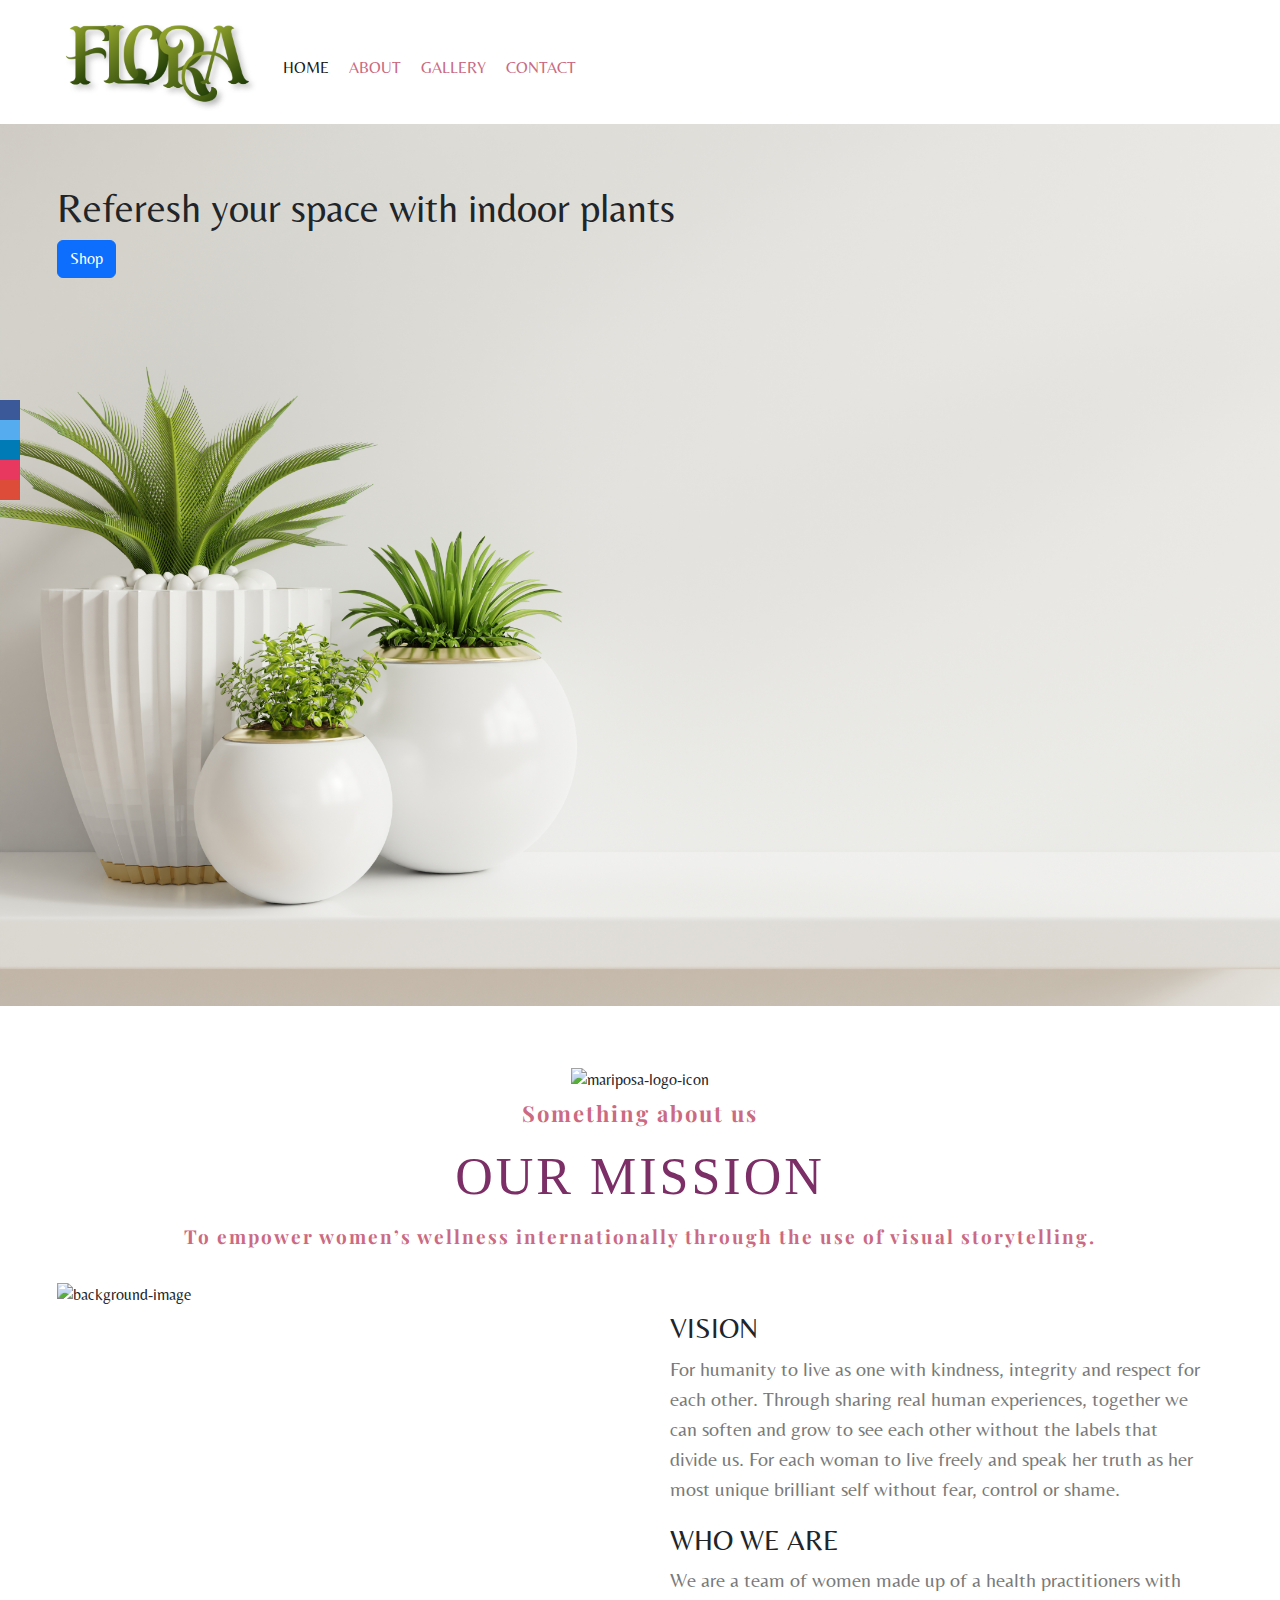
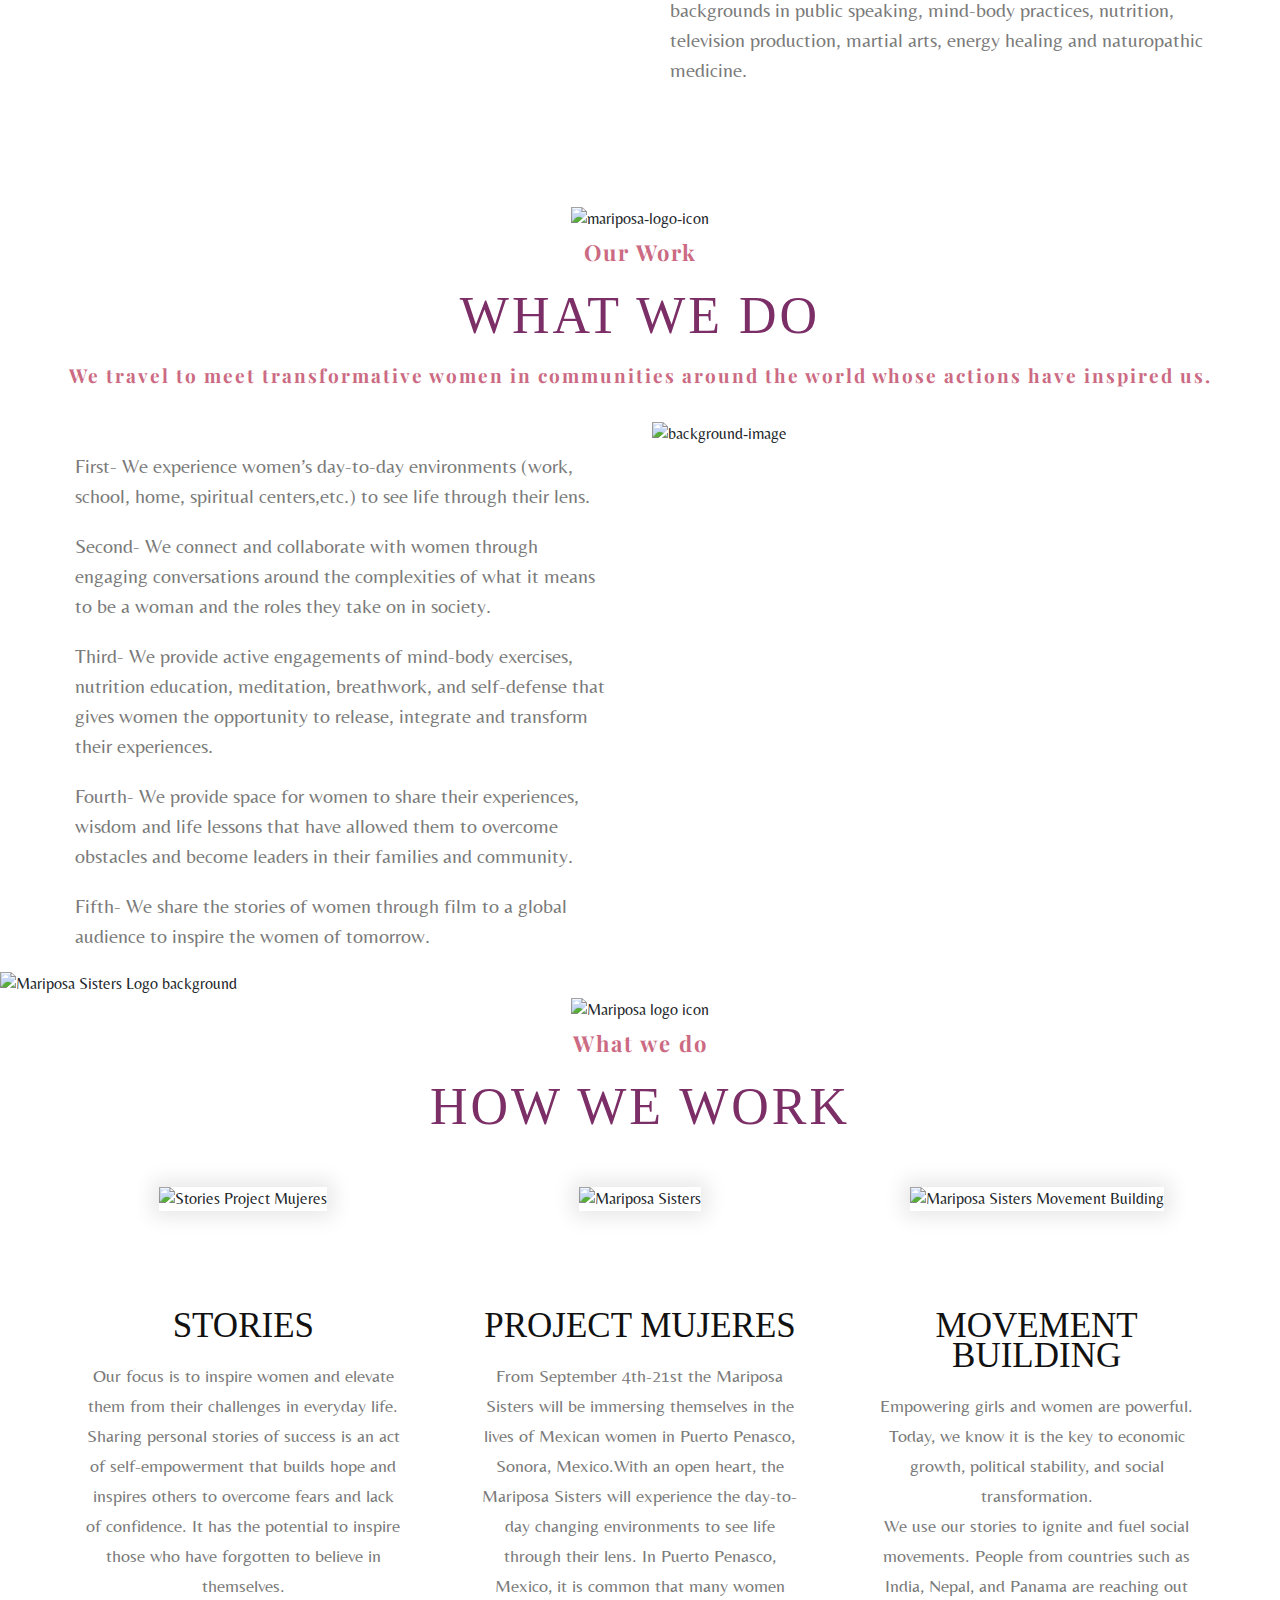
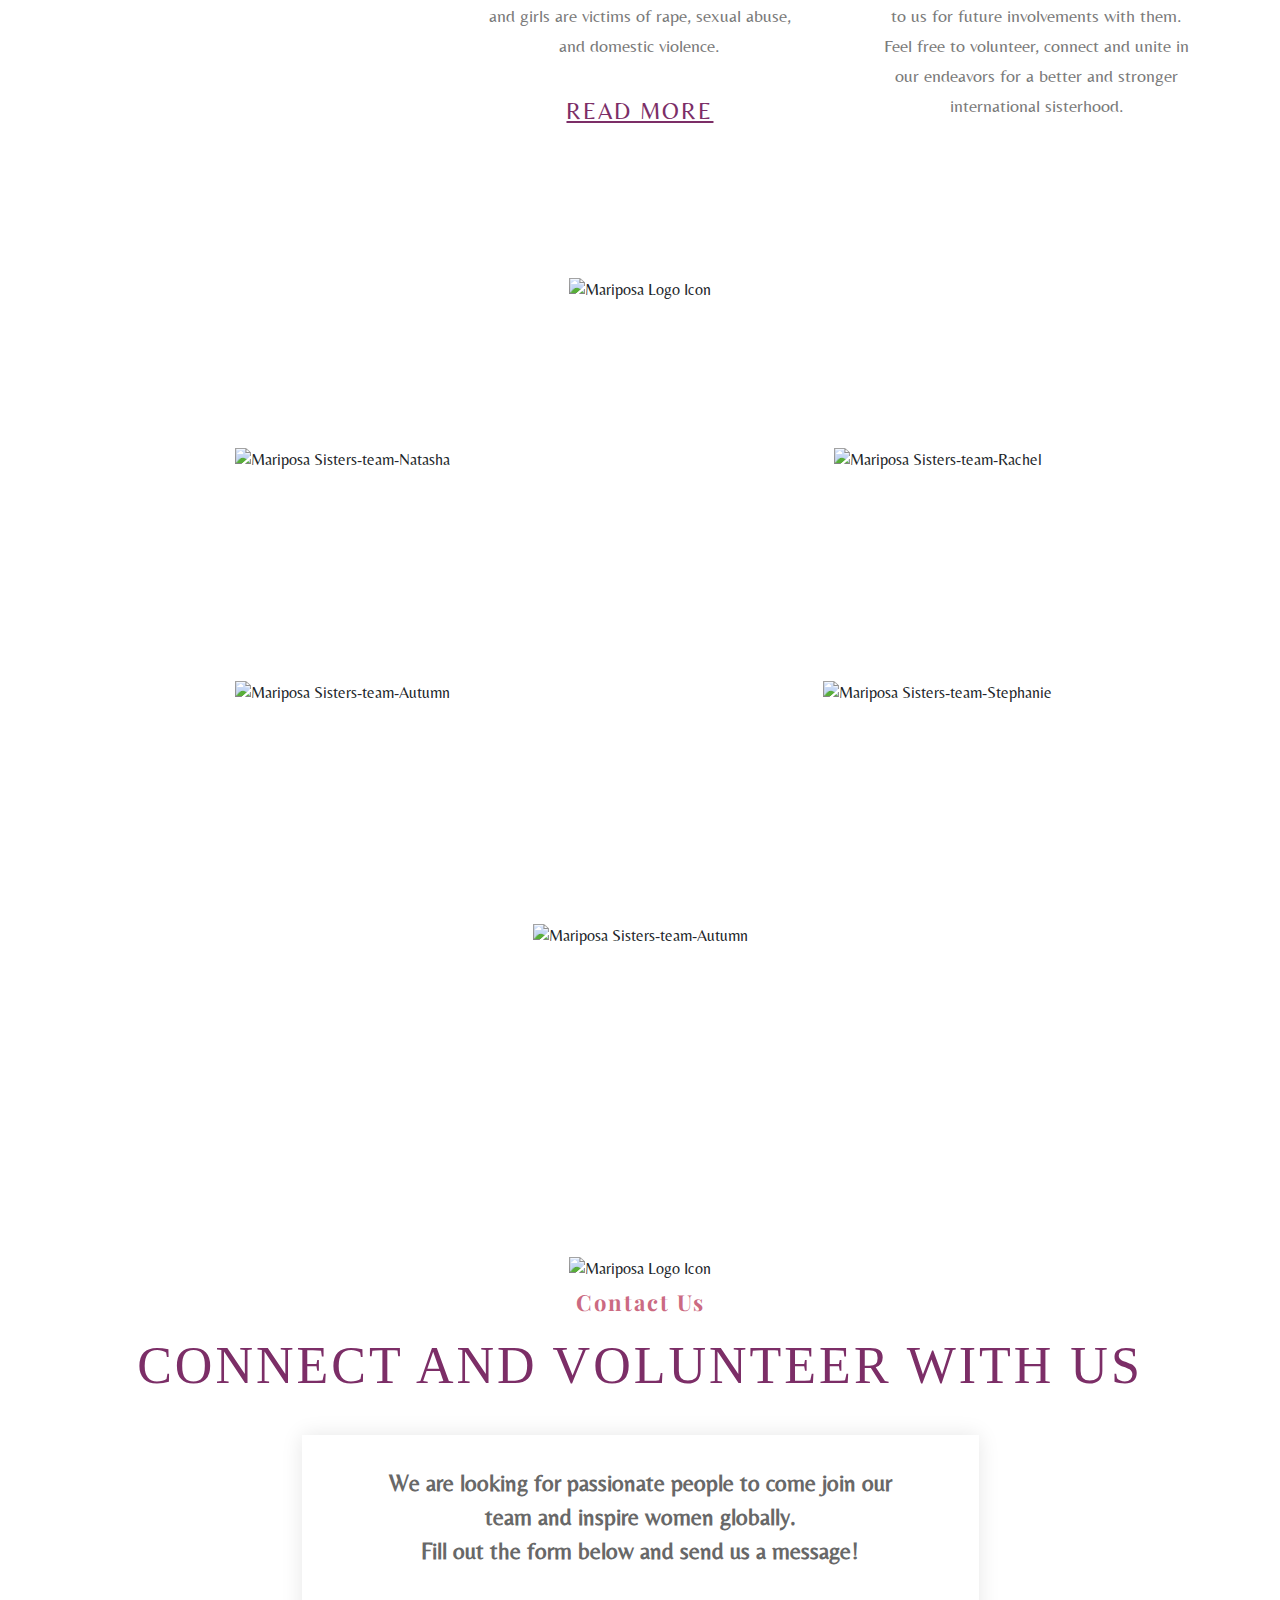
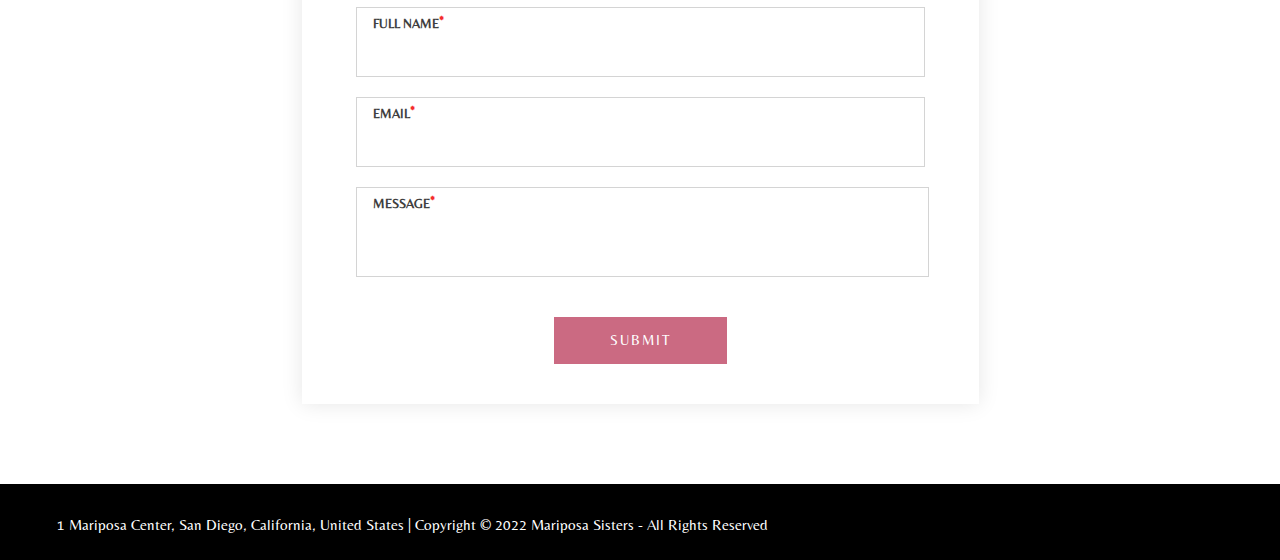
==== commit 9c406b70: "image fixed" ====
--- a/index.html
+++ b/index.html
@@ -14,7 +14,7 @@
 			<div class="container">
 		
 				 <nav class="navbar navbar-expand-lg">
-                <a class="navbar-brand" href="/"><img src="images/flora-logo.png" alt="flora-logo"></a>
+                <a class="navbar-brand" href="/"><img src="images/Flora-logo.png" alt="flora-logo"></a>
                  <button class="navbar-toggler ml-auto" type="button" data-toggle="collapse" data-target="#navbarSupportedContent" aria-controls="navbarSupportedContent" aria-expanded="false" aria-label="Toggle navigation">
                <span class="navbar-toggler-icon"><i class="fas fa-bars"></i></span>
                </button>
@@ -385,4 +385,4 @@
 </footer>
     <script src="https://cdn.jsdelivr.net/npm/bootstrap@5.2.0-beta1/dist/js/bootstrap.bundle.min.js" integrity="sha384-pprn3073KE6tl6bjs2QrFaJGz5/SUsLqktiwsUTF55Jfv3qYSDhgCecCxMW52nD2" crossorigin="anonymous"></script>
   </body>
-</html>+</html>
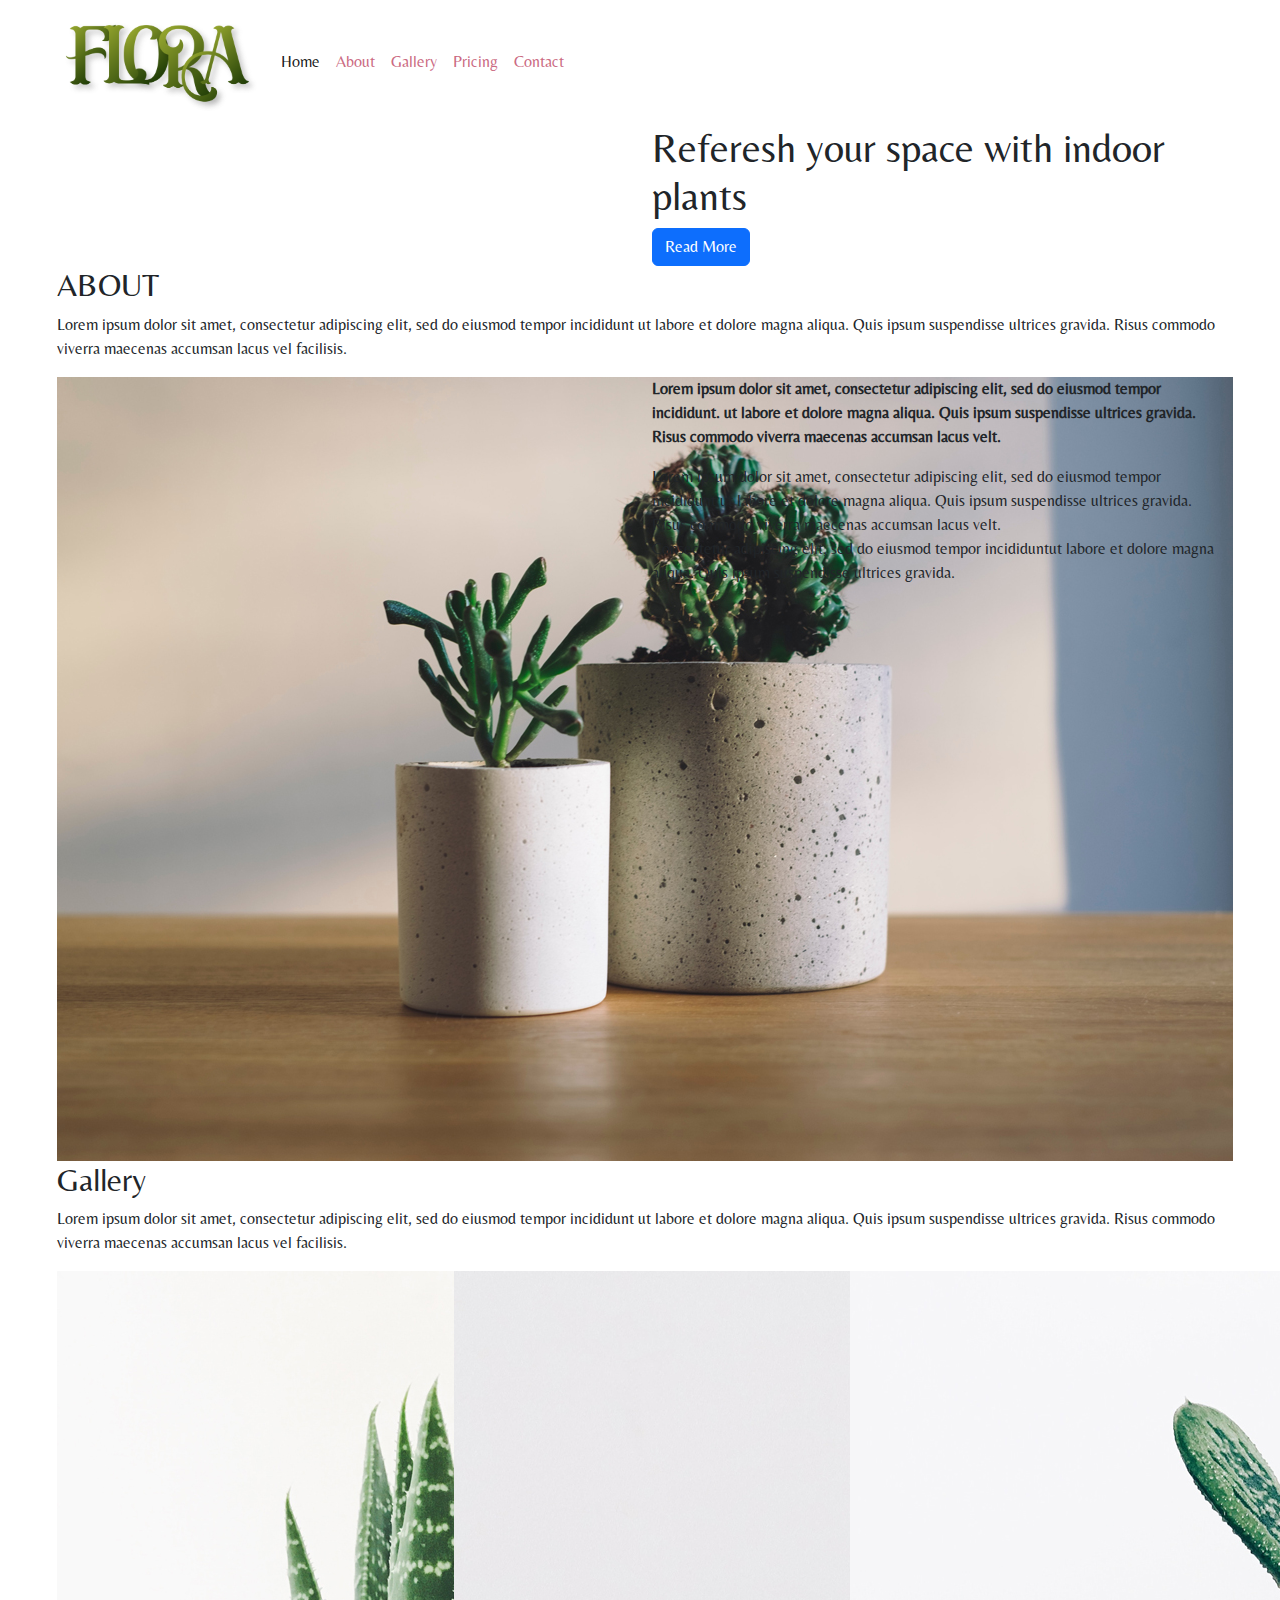
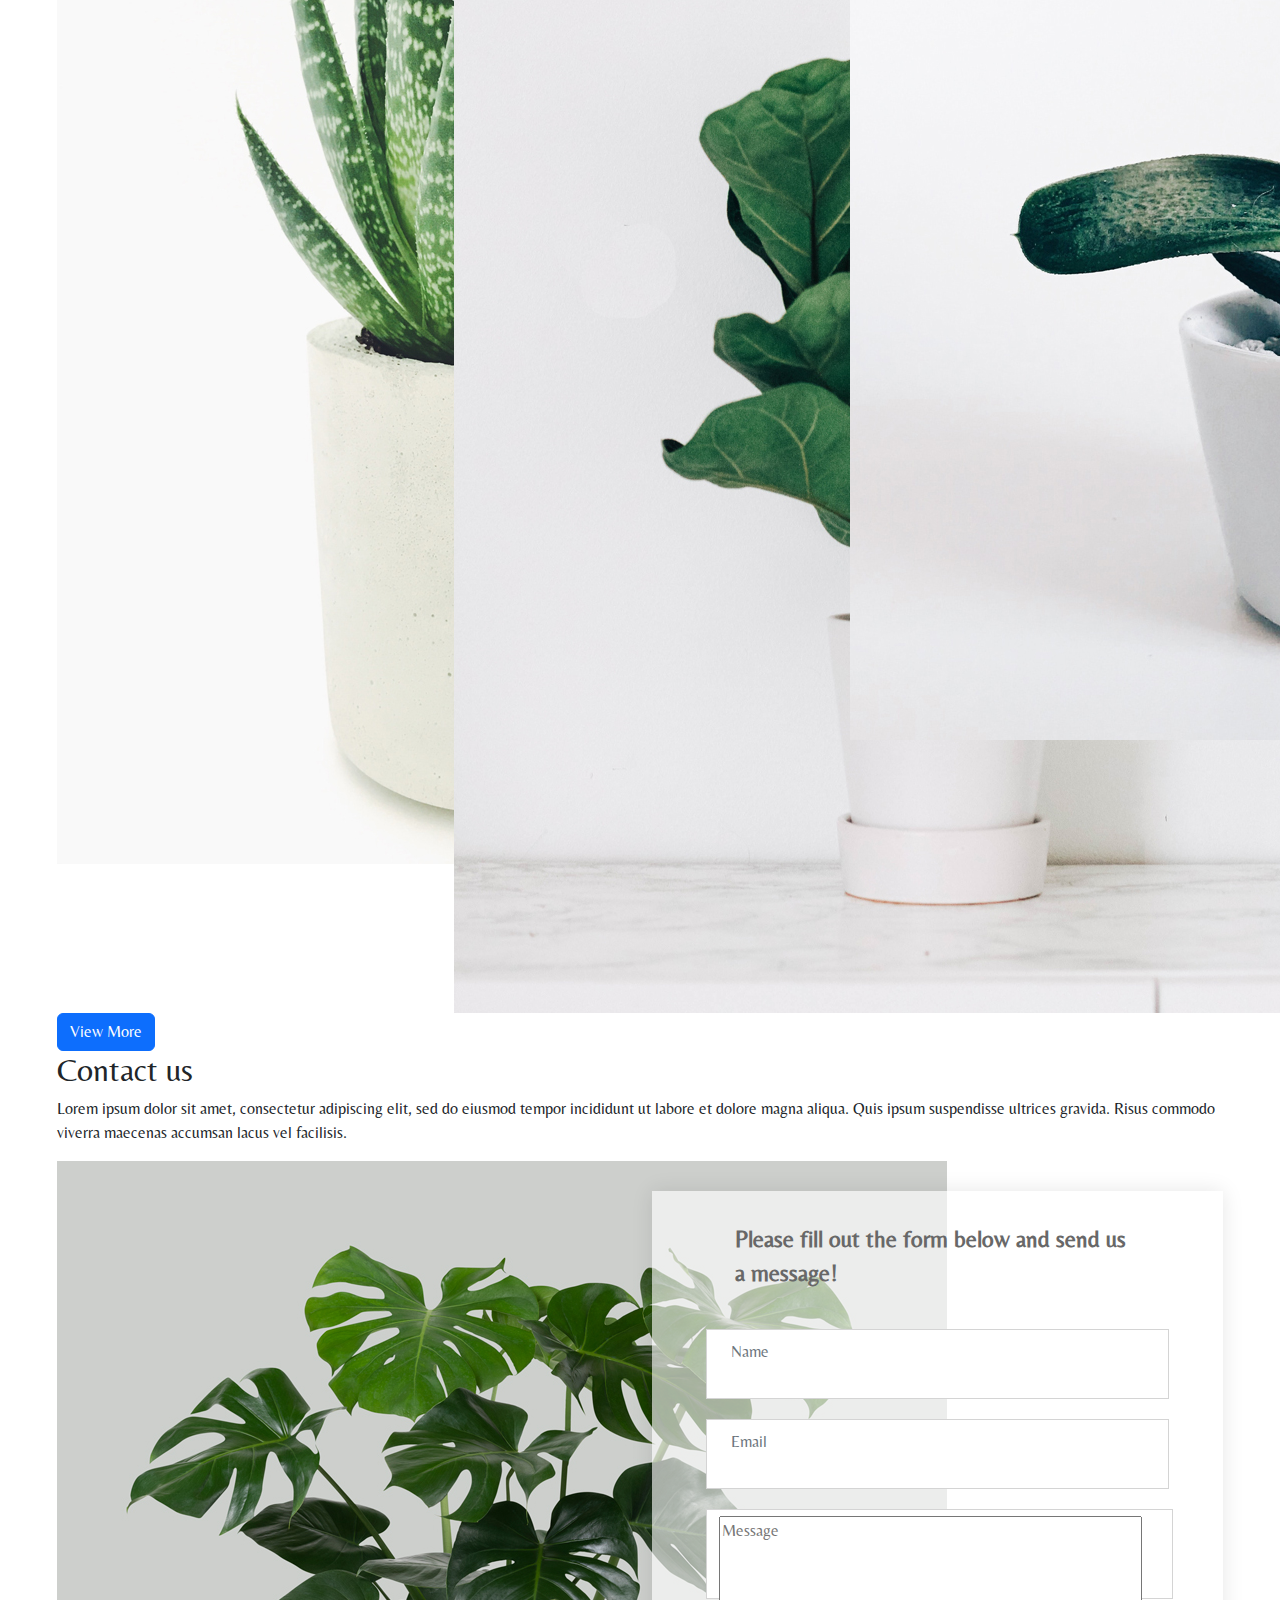
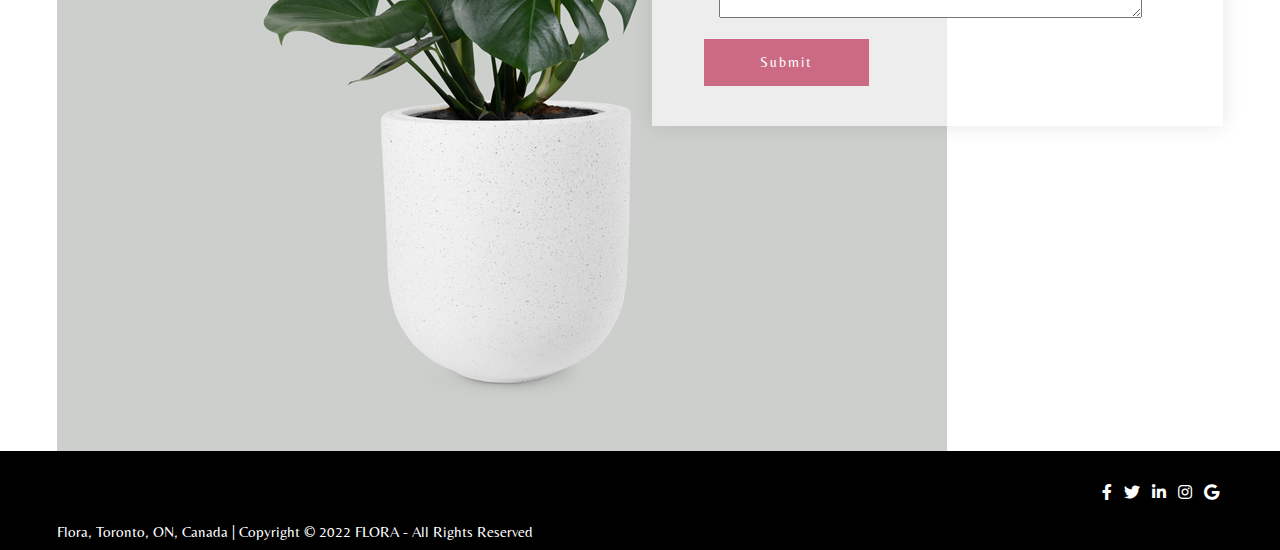
==== commit 74b3668c: "updated index" ====
--- a/index.html
+++ b/index.html
@@ -1,388 +1,161 @@
-<!doctype html>
-<html lang="en">
+
+<!DOCTYPE html>
+<html>
   <head>
-    <meta charset="utf-8">
-    <meta name="viewport" content="width=device-width, initial-scale=1">
     <title>Flora</title>
-    <link href="css/bootstrap.min.css" rel="stylesheet" integrity="sha384-0evHe/X+R7YkIZDRvuzKMRqM+OrBnVFBL6DOitfPri4tjfHxaWutUpFmBp4vmVor" crossorigin="anonymous">
-    <link href="css/style.css" rel="stylesheet">
- 
-</head>
+	
+	<!-- Required meta tags -->
+	<meta charset="utf-8">
+    <meta name="viewport" content="width=device-width, initial-scale=1.0">
+	<!-- Font awesome-->
+	<link rel="stylesheet" href="https://use.fontawesome.com/releases/v5.8.1/css/all.css">
+	<!-- Bootstrap CSS -->
+	<link rel="stylesheet" href="css/bootstrap.min.css">
+	
+	<!--Google fonts-->
+    <link rel="preconnect" href="https://fonts.gstatic.com" crossorigin>
+    <link href="https://fonts.googleapis.com/css2?family=Kaushan+Script&family=Poppins:wght@100;200;300;400;500;600;700;900&display=swap" rel="stylesheet">
+
+	<!-- External CSS -->
+	<link rel="stylesheet" href="css/style.css">
+	<link rel="icon" href="images/flora-fav-icon.png" type="image/gif" sizes="32x32">
+  </head>
+
   <body>
-    <header>
-		<div>
-			<div class="container">
-		
-				 <nav class="navbar navbar-expand-lg">
-                <a class="navbar-brand" href="/"><img src="images/Flora-logo.png" alt="flora-logo"></a>
-                 <button class="navbar-toggler ml-auto" type="button" data-toggle="collapse" data-target="#navbarSupportedContent" aria-controls="navbarSupportedContent" aria-expanded="false" aria-label="Toggle navigation">
-               <span class="navbar-toggler-icon"><i class="fas fa-bars"></i></span>
-               </button>
+    
+  <header>
+    <div class="container">
+      <nav class="navbar navbar-expand-md">
+            <a href="index.html" class="navbar-brand logo">
+            <img src="images/Flora-logo.png" alt="flora logo">
+            </a>
+            <button class="navbar-toggler" type="button" data-bs-toggle="collapse" data-bs-target="#navbarSupportedContent" aria-controls="navbarSupportedContent" aria-expanded="false" aria-label="Toggle navigation">
+              <span class="navbar-toggler-icon"></span>
+            </button>
+         
+          <div class="collapse navbar-collapse my-2 my-lg-0" id="navbarSupportedContent" data-toggle="collapse" data-target="#navbar-collapse">
+            <ul class="navbar-nav mr-auto">
+            <li class="nav-item"><a href="#" class="nav-link active" aria-current="page">Home</a></li>
+            <li class="nav-item"><a href="about.html" class="nav-link">About</a></li>
+            <li class="nav-item"><a href="#" class="nav-link">Gallery</a></li>
+            <li class="nav-item"><a href="#" class="nav-link">Pricing</a></li>
+            <li class="nav-item"><a href="#" class="nav-link">Contact</a></li>
+          </ul>
+          </div>
+        </nav>
+    </div>
+   </header>
+      
+<section class="banner-sec">
+  <div class="container">	
+    <div class="row">
+        <div class="col-lg-6 col-md-6 col-sm-4">
+            </div>
+                <div class="col-lg-6 col-md-6 col-sm-8">
+                 <h1 class="hero-title">Referesh your space with indoor<span> plants</span></h1>
+            <a href="about.html"><button type="button" class="btn btn-primary banner-btn">Read More</button></a>
+         </div>
+      </div>
+    </div>
+</section>
+	
+<section class="about-sec sp">
+   <div class="container">
+     <h2 class="title-text">ABOUT</h2>
+       <p class="sub-para">Lorem ipsum dolor sit amet, consectetur adipiscing elit, sed do eiusmod tempor incididunt ut labore et dolore magna aliqua. 
+        Quis ipsum suspendisse ultrices gravida. Risus commodo viverra maecenas accumsan lacus vel facilisis. </p>
+         <div class="row">
+	       <div class="col-lg-6 col-md-6 col-sm-12">
+		     <img src="images/cactus.jpg" alt="cactus plant" class="abt-img">
+           </div>
+         <div class="col-lg-6 col-md-6 col-sm-12">
+            <p class="para"><b>Lorem ipsum dolor sit amet, consectetur adipiscing elit, sed do eiusmod tempor incididunt.
+                ut labore et dolore magna aliqua. Quis ipsum suspendisse ultrices gravida. Risus commodo viverra maecenas accumsan lacus velt. </b></p>
+         <p class="para">Lorem ipsum dolor sit amet, consectetur adipiscing elit, sed do eiusmod tempor incididunt
+         ut labore et dolore magna aliqua. Quis ipsum suspendisse ultrices gravida. Risus commodo viverra maecenas accumsan lacus velt.
+         <br>Consectetur adipiscing elit, sed do eiusmod tempor incididuntut labore et dolore magna aliqua. Quis ipsum suspendisse ultrices gravida. </p>
+     </div>
+    </div>
+  </div>
+</section>
 
-               <div class="collapse navbar-collapse" id="navbarSupportedContent">
-                 <ul class="navbar-nav ml-auto">
-					<li class="nav-item active">
-						<a class="nav-link active" href="/">HOME</a>
-					</li>
+<section class="gal-sec sp">
+        <div class="container">
+          <h2 class="title-text">Gallery</h2>
+          <p class="sub-para">Lorem ipsum dolor sit amet, consectetur adipiscing elit, sed do eiusmod tempor incididunt ut labore et dolore magna aliqua. 
+            Quis ipsum suspendisse ultrices gravida. Risus commodo viverra maecenas accumsan lacus vel facilisis. </p>
+            <div class="row">
+                <div class="col-lg-4 col-md-4 col-sm-12">
+                  <img src="images/alovera.jpg" alt="cactus plant" class="gl-img">
+                </div>
+                <div class="col-lg-4 col-md-4 col-sm-12">
+                    <img src="images/indoor-plant.jpg" alt="cactus plant" class="gl-img">
+                  </div>
+                  <div class="col-lg-4 col-md-4 col-sm-12">
+                    <img src="images/indoor_plant.jpg" alt="cactus plant" class="gl-img">
+                  </div>
+         </div>
+         <a href="about.html"><button type="button" class="btn btn-primary gl-btn">View More</button></a>
 
-					<li class="nav-item">
-						<a class="nav-link" href="about.html">ABOUT</a>
-					</li>
-					
-					<li class="nav-item">
-						<a class="nav-link" href="gallery.html">GALLERY</a>
-					</li>
-					
-					<li class="nav-item">
-						<a class="nav-link" href="contact.html">CONTACT</a>
-					</li>
-				
-                 </ul>
-			
-	             </div>  
-                </nav>
-			</div>
-		</div>
-	</header>
-	
-<section class="full-bg common-div">
-  <div class="container">	
-	<div class="row">
-					<div class="bannertitle col-lg-12">
-
-						<h1 class="bannerheading">Referesh your space 
-                            with indoor <span></span>plants</span></h1>
-						<div class="bannerbuttons">
-							<a href="our-programs.php"><button type="button" class="btn btn-primary">Shop</button></a>
-						</div>
-					</div>
-				</div>
-				</div>
-	</section>
-	
-<section class="body-bck common-div">
-  <div class="container">
-    <div class="row">
-	   <div class="abt-text col-lg-12">
-		  <img src="images/logo-icon.png" alt="mariposa-logo-icon">
-		<p>Something about us</p>
-	  <h2>OUR MISSION</h2>
-	  	<p id="sub-para">To empower women’s wellness internationally through the use of visual storytelling.</p>
-	      </p>
-    </div>
 </div>
- 
-    <div class="row">
-     
-		   <div class="abt-bg col-md-12 col-lg-6">
-	    <img src="images/mariposa_sisters-mission.png" alt="background-image">
-           </div>
-	         <div class="abt-p col-md-12 col-lg-6">
-	         	<h3>VISION</h3>
-	      <p>For humanity to live as one with kindness, integrity and respect for each other.  Through sharing real human experiences, together we can soften and grow to see each other without the labels that divide us.  For each woman to live freely and speak her truth as her most unique brilliant self without fear, control or shame.</p>
-	     
-     <h3>WHO WE ARE</h3>
-	      <p>We are a team of women made up of a health practitioners with backgrounds in public speaking, mind-body practices, nutrition, television production, martial arts, energy healing and naturopathic medicine.</p>
-	    
-   </div>
-   
-  </div>
- </div>
 </section>	
 
 <!-----NEW SECTION----->
-<section class="body-bg common-div">
-  <div class="container">
-    <div class="row">
-	   <div class="abt-text col-lg-12">
-		  <img src="images/logo-icon.png" alt="mariposa-logo-icon">
-		<p>Our Work</p>
-	  <h3>WHAT WE DO</h3>
-	  	<p id="sub-p">We travel to meet transformative women in communities around the world whose actions have inspired us.</p>
-	      </p>
-    </div>
-</div>
- 
-    <div class="row">
-     
-		   
-	         <div class="abt-p col-md-12 col-lg-6">
-	         
-	  <p>First- <span>We experience women’s day-to-day environments (work, school, home, spiritual centers,etc.) to see life through their lens. </span></p>
-      <p>Second-<span> We connect and collaborate with women through engaging conversations around the complexities of what it means to be a woman and the roles they take on in society. </span> </p>
-      <p>Third-<span> We provide active engagements of mind-body exercises, nutrition education, meditation, breathwork, and self-defense that gives women the opportunity to release, integrate and transform their experiences.</span></p>
-      <p>Fourth-<span> We provide space for women to share their experiences, wisdom and life lessons that have allowed them to overcome obstacles and become leaders in their families and community. </span> </p>
-      <p>Fifth-<span> We share the stories of women through film to a global audience to inspire the women of tomorrow.</span> </p>
- 
-   </div>
-   <div class="abt-bg col-md-12 col-lg-6">
-	    <img src="images/mariposa_sisters-project-mujeres-work.png" alt="background-image">
-           </div>
-  </div>
- </div>
-</section>
-
-<section>
-<div class="icon-bar">
-  <a href="https://www.facebook.com/MariposaSisters/?modal=admin_todo_tour
-" class="facebook" target="_blank"><i class="fab fa-facebook-f"></i></a> 
-<a href="https://twitter.com/MariposaSisters" target="_blank" class="twitter"><i class="fab fa-twitter"></i></a>
-<a href="https://linkedin.com/company/mariposa-sisters" target="_blank" class="linkedin"><i class="fab fa-linkedin-in"></i></a> 
-  <a href="https://www.instagram.com/mariposasisters/" class="instagram" target="_blank"><i class="fab fa-instagram"></i></a> 
-  <a href="mailto:info@mariposaSisters.com" class="google" target="_blank"><i class="fab fa-google"></i></a> 
-</div>
-</section>
-<section>
-	
-	<img src="images/meriposa-butterfly.jpg" alt="Mariposa Sisters Logo background" width="100%">
-
-
-</section>
-<section class="insta">
-<div class="container">
-	<div class="video-wrapper">
-		<div class="center small-video-row">
-
-						
-		</div>
-	</div>
-</div>
-</section>
-
-        
-<section> 
-  <div class="container">
-    <div class="row">
-	   <div class="abt-text col-lg-12">
-		  <img src="images/logo-icon.png" alt="Mariposa logo icon">
-		<p>What we do</p>
-	  <h4>HOW WE WORK<h4>
-    </div>
-</div>
-
- <div class="row work" style="margin-bottom:50px;">
-	   <div class="col-md-4 col-sm-12 circle-bg">
-	   <img src="images/mariposa-sisters-stories-pick.png" alt="Stories Project Mujeres">
-	   <h4>STORIES</h4>
-	   <p>Our focus is to inspire women and elevate them from their challenges in everyday life. Sharing personal stories of success is an act of self-empowerment that builds hope and inspires others to overcome fears and lack of confidence. It has the potential to inspire those who have forgotten to believe in themselves. </p>
- </div>
-		
-		<div class="col-md-4 col-sm-12 circle-bg">
-		<img src="images/project-mujeres_mariposa_sisters.jpg" alt="Mariposa Sisters">
-		<h4>PROJECT MUJERES</h4>
-	   <p>From September 4th-21st the Mariposa Sisters will be immersing themselves in the lives of Mexican women in Puerto Penasco, Sonora, Mexico.With an open heart, the Mariposa Sisters will experience the day-to-day changing environments to see life through their lens. 
-In Puerto Penasco, Mexico, it is common that many women and girls are victims of rape, sexual abuse, and domestic violence.</p>
-	   <p><a href="our-programs.php" target="_blank"><span>READ MORE</span></a></p>
-	   <div class="work row">
-  </div>
-  </div>
-		
-		<div class="col-md-4 col-sm-12 circle-bg">
-		<img src="images/mariposa-sisters-movement-building-pick.png" alt="Mariposa Sisters Movement Building">
-		<h4>MOVEMENT BUILDING</h4>
-	   <p>Empowering girls and women are powerful. Today, we know it is the key to economic growth, political stability, and social transformation.<br>
-       We use our stories to ignite and fuel social movements. People from countries such as India, Nepal, and Panama are reaching out to us for future involvements with them. Feel free to volunteer, connect and unite in our endeavors for a better and stronger international sisterhood.
-</p>
-	 <!---  <p><a href="#"><span>READ MORE</span></a></p>--->
+<section class="cont-sec sp">
+    
+    <div class="container">
+    <h2 class="title-text">Contact us</h2>
+    <p class="sub-para">Lorem ipsum dolor sit amet, consectetur adipiscing elit, sed do eiusmod tempor incididunt ut labore et dolore magna aliqua. 
+     Quis ipsum suspendisse ultrices gravida. Risus commodo viverra maecenas accumsan lacus vel facilisis. </p>
+      <div class="row">
+        <div class="col-lg-6 col-md-6 col-sm-12">
+          <img src="images/monstera-plant.jpg" alt="monstera plant" class="cont-img">
         </div>
-</div>
-</section>
-
-<section class="team-bg common-div">
-  <div class="container">
-    <div class="row">
-	   <div class="abt-text col-lg-12">
-		  <img src="images/logo-icon.png" alt="Mariposa Logo Icon">
-		<p>Our Members</p>
-	  <h2 style="color:#fff;">MEET THE FOUNDERS</h2>
-    </div>
-</div>
-
-<div class="row team">
-<div class="col-md-6 team-col" style="border-bottom:1px solid #ffffff4f; border-right:1px solid #ffffff4f;">
-	        <img src="images/team-1.png" alt="Mariposa Sisters-team-Natasha">
-	        <h4>NATASHA</h4>
-	        <p>Having intensively worked with women suffering from sexual trauma, sexual oppression, and suppressed emotional agony, Natasha has <span id="dots" class="dots">...</span><span class="more" id="more">witnessed an impactful communal imbalance which society has channeled towards the women historically.
-			This inspired her to take up the naturopathic doctor program so that she could raise a voice and struggle on behalf of women who needs representation.
-			Mariposa Sisters is an initiative in that realm, which identifies the status of women in an unequal and gender-biased community.
-			As a healer, she has encouraged and promoted mind-body wellness practices and in identifying leadership to inspire other women striving for an empowered change.
-			As a founder of Mariposa Sisters, she seeks to highlight women’s stories of strength and perseverance to globally inspire in leading women to happier, healthier, and more successful lives.</span></p>
-				<button id="myBtn" class="view_more">Read more</button>
-				<button id="" class="view_less" style="display:none;">Read Less</button>
-				 </div>
-			  
-<div class="col-md-6 team-col" style="border-bottom:1px solid #ffffff4f;border-bottom:1px solid #ffffff4f;">
-		 <img src="images/team-3.png" alt="Mariposa Sisters-team-Rachel">
-	   <h4>RACHEL</h4>
-	  <p>Rachel is a Naturopathic medical doctor candidate by day and a martial artist by night. Before taking her career in the direction of <span id="dots" class="dots">...</span><span class="more" id="more">natural medicine and competitive Muay Thai, she spent ten years designing television and film media as a broadcast producer and editor. Her love for people and a heart for global outreach extended beyond the big screen and towards her first missions trip to Mexico, a hands-on experience that allowed her to become more in touch with meeting basic needs in everyday life. With a varied background both personally and professionally, she intends to communicate mind-body health by practicing natural medicine and martial arts, two platforms of creative expression that have the power to connect individuals from different groups. As a Mariposa sister, she is excited to revisit documentary filmmaking through the lens of women’s wellness.</span></p>
-	   <button id="myBtn" class="view_more">Read more</button>
-	   <button id="" class="view_less" style="display:none;">Read Less</button>
-	</div>
-</div>
-
-<div class="row team btm-row">
-		
-		<div class="col-md-6 team-col" style="border-bottom:1px solid #ffffff4f;border-right:1px solid #ffffff4f;">
-		<img src="images/team-5.png" alt="Mariposa Sisters-team-Autumn ">
-		<h4>AUTUMN</h4>
-	   <p>Autumn is one of the pioneering leaders mobilizing the millennial generation to embrace a new model of healthcare, one that patient-centered <span id="dots" class="dots">...</span><span class="more" id="more">care focusing on proactive prevention and empowering the development of a thriving population through deepened connections within communities to inspire people away from oppression and segregation back to love and unity. Autumn has a background in a plethora of areas such as public speaking, managing multidisciplinary medical practices, medical assisting, and craniosacral practices. She has experience working with geriatric, pediatric, and chronic illness populations. She is a third-year Naturopathic Medical Student and believes we are each a single candle ignited by different gifts but together we are a mosaic of flames that burns for change and women are an essential part of that paradigm shift. Autumn is passionate about educating and empowering women to step into their authentic power to inspire intentional collaboration, healing, and unification for future generations.</span></p>
-	   <button id="myBtn" class="view_more">Read more</button>
-	   <button id="" class="view_less" style="display:none;">Read Less</button>
-        </div>
-		
-		<div class="col-md-6 team-col" style="border-bottom:1px solid #ffffff4f;">
-		<img src="images/team-2.png" alt="Mariposa Sisters-team-Stephanie">
-		<h4>STEPHANIE</h4>
-	   <p>Stephanie combines her credentials as a Registered Dietitian and Reiki Master to offer monthly <span id="dots" class="dots">...</span><span class="more" id="more">women’s circles, nutrition workshops, and private life coaching. She helps people who feel stuck and unmotivated to build sustainable health practices that build inner peace, confidence, and mental clarity.   
-		She teaches people how to make healthy food taste good and heal their relationship with food. Cooking should be fun and easy. It shouldn’t feel like work or a chore. It’s not about perfection it’s about learning how to make choices with grace, that feel supported and balanced.  
-        She helps people to move past their fears, anxieties, and self-criticisms to authentically be the best version of themselves. 
-		A founding member of the Mariposa Sisters, Stephanie is passionate about empowering women to move with grace to truly embody self-love and acceptance.</span></p>
-	   <button id="myBtn" class="view_more">Read more</button>
-	   <button id="" class="view_less" style="display:none;">Read Less</button>
-       </div>		
-</div>
-
-
-<div class="row team btm-row">
-		
-		<div class="col-md-12 team-col sp" >
-		<img src="images/chelsea's.png" alt="Mariposa Sisters-team-Autumn ">
-		<h4>CHELSEA</h4>
-	   <p>Chelsea is a Naturopathic medical doctor candidate who joined the Mariposa Sisters project with a desire of making a difference in others' lives. <span id="dots" class="dots">...</span><span class="more" id="more">She is drawn to the global struggle of women empowerment, their eqality rights and from their daily traumas / struggles in their lives. 
-
-
-Having traveled and lived in over 20 countries, Chelsea is multilingual which gives her the edge to connect with people globally and an ability to  understand the differences in cultures & beliefs with more clarity. With a professional atheletic background she is passionate about spreading joy, fitness and spirituality especially to women who are deprieved of it.</span></p>
-	   <button id="myBtn" class="view_more">Read more</button>
-	   <button id="" class="view_less" style="display:none;">Read Less</button>
-        </div>
-		
-</div>
-
-</div>
-</section>
-
-<!--<section>
-  <div class="container-fluid ceo">
-    <div class="row ">
-    	<div class="col-xs-12 col-sm-12 col-md-8 lt"><span><h4>Mayur Agrawal</h4><h5>Co-Producer</h5></span>
-    		<p>Mayur is amongst the most passionate people who not only raise their voice against women suppression and their equal rights but also ensures of addressing as well as implementing the strong social changes his initiative requires. A soft-spoken Mayur has been an ardent believer of how suppression of women could hinder the mighty progression of the development our world requires today. He is a Silicon Valley-based serial investor whose portfolio ranges from technology startup companies, hospitality industry and many socio-communal rural upliftment programs with a focus of helping people from the remotest places in the world. His flagship project in Rajasthan, India is an inspiration where his team has been diligently working in providing quality educations to children, creating jobs and initiating health camps for people of these underprivileged community.</p>
-    	</div>
-    	<div class="col-xs-12 col-sm-12 col-md-4 rt"><img src="images/co-bg-min.png" alt="Co-Producer"></div>
-    </div>
- </div>
- <div class="container-fluid ceo-bg">
-    <div class="row ">
-    	<div class="row-1"></div>
-    </div>
- </div>
-</section>--->   
-
-<section class="common-div">
-  <div class="container cont-bg">
-    <div class="row ">
-	   <div class="abt-text col-lg-12">
-		  <img src="images/logo-icon.png" alt="Mariposa Logo Icon">
-		<p>Contact Us</p>
-	  <h2>CONNECT AND VOLUNTEER WITH US<h2>
-    </div>
-</div>
-
- <div class="contact row">
-<div class="col-md-12" style="text-align:center;">
-
-                                       <!----------FORM------------>
+      <div class="col-lg-6 col-md-6 col-sm-12">
+                                              <!----------FORM------------>
 <form method="POST">
-    <h4>We are looking for passionate people to come join our team and inspire women globally.<br /> Fill out the form below and send us a message!</h4>
+    <h4>Please fill out the form below and send us a message!</h4>
     <div class="cont-form">
       <fieldset class="name">
-       <legend>FULL NAME<sup>*</sup></legend>
-        <input type="text" class="form-control" id="#" name="first_name" required>
+        <input type="text" class="form-control" id="#" name="first_name" required placeholder="Name">
           </fieldset></div>
         
    <div class="cont-form">
      <fieldset class="email">
-      <legend>EMAIL<sup>*</sup></legend>
-       <input type="email" class="form-control" id="exampleInputEmail1" aria-describedby="emailHelp" name="email" required>
+       <input type="email" class="form-control" id="exampleInputEmail1" aria-describedby="emailHelp" name="email" required placeholder="Email">
         </fieldset></div>
        
 
        <div class="cont-form">
      <fieldset class="msg">
-   <legend>MESSAGE<sup>*</sup></legend>
- <input type="text-area" class="form-control" id="exampleInputEmail1" aria-describedby="emailHelp" name="message" required>
+   <textarea id="w3review" name="w3review" rows="4" cols="50" name="message" required placeholder="Message"></textarea>
 </fieldset></div>
 
-    <button type="submit" class="btn btn-secondary" name="submit" >SUBMIT</button>
+    <button type="submit" class="btn btn-secondary sub-btn" name="submit" >Submit</button>
 </form>
-
-</div>
-</div>
+  </div>
+ </div>
 
 </div>
 </section>
 
+<footer>
+    <div class="container">
+        
+        <ul class="soc-icons">
+        <li><a href="#" target="_blank"><i class="fab fa-facebook-f"></i></a></li>
+        <li><a href="#" target="_blank"><i class="fab fa-twitter"></i></a></li>
+        <li><a href="#" target="_blank"><i class="fab fa-linkedin-in"></i></a></li>
+        <li><a href="#" target="_blank"><i class="fab fa-instagram"></i></a></li>
+        <li><a href="#" target="_blank"><i class="fab fa-google"></i></a></li>
+        </ul>
+        <p>Flora, Toronto, ON, Canada | Copyright © 2022 FLORA - All Rights Reserved</p>
+    </div>	
+</footer>
+		
+ </body>
+ <script src="js/bootstrap.min.js"></script>
+  <script src="https://cdn.jsdelivr.net/npm/bootstrap@5.2.0-beta1/dist/js/bootstrap.bundle.min.js" integrity="sha384-pprn3073KE6tl6bjs2QrFaJGz5/SUsLqktiwsUTF55Jfv3qYSDhgCecCxMW52nD2" crossorigin="anonymous"></script>
 
 
-
-<!--Modal AUTOMATIC-->
-<section class="luckywheel-bg"><!--luckywheel-bg-->
-	<div class="modal fade" id="modal-subscribe" tabindex="-1" role="dialog" aria-labelledby="myModalLabel">
-		<div class="modal-dialog" role="document">
-			<div class="modal-content">
-				<div class="modal-header border-0">
-					<button type="button" class="close" data-dismiss="modal" aria-label="Close"><span aria-hidden="true"><i class="fas fa-times-circle"></i></span></button>
-				</div>
-				<div class="modal-body">
-					<div class="container">
-						<div class="row">
-							<img src="/images/logo-icon.png" alt="Logo Icon">
-							<h6 class="wheel-heading">Have an inspirational story to share with the world?</h6>
-							<h6 class="head-two">Sign up and share it with us. <br />We'll feature it in our next film!</h6>
-							<div id="mc_embed_signup">
-								<form action="https://MariposaSisters.us17.list-manage.com/subscribe/post?u=c2210a8d9ce1d4f1ac0f1a7d0&amp;id=9cb6f2cdd8" method="post" id="mc-embedded-subscribe-form" name="mc-embedded-subscribe-form" class="validate" target="_blank" novalidate>
-									<div id="mc_embed_signup_scroll">
-									
-									<input type="email" value="" name="EMAIL" class="email" id="mce-EMAIL" placeholder="Enter your email" required>
-									<!-- real people should not fill this in and expect good things - do not remove this or risk form bot signups-->
-									<div style="position: absolute; left: -5000px;" aria-hidden="true"><input type="text" name="b_c2210a8d9ce1d4f1ac0f1a7d0_9cb6f2cdd8" tabindex="-1" value=""></div>
-									<div class="clear"><input type="submit" value="Yes, sign me up!" name="subscribe" id="mc-embedded-subscribe" class="button"></div>
-									</div>
-								</form>
-							</div>
-						</div>
-					</div>
-				</div>
-			</div>
-		</div>
-	</div>
-</section><!--luckywheel-bg END-->	
-
-
-
-<footer>
-<div class="container">
- <div class="contact row">
-
-<div class="col-lg-10 col-md-12" >
-
-<p>1 Mariposa Center, San Diego, California, United States | Copyright © 2022 Mariposa Sisters - All Rights Reserved</p>
-
-</div>
-<div class="col-lg-2 col-md-12" >
-<ul class="soc-icons">
-<li><a href="https://www.facebook.com/MariposaSisters/?modal=admin_todo_tour
-" target="_blank"><i class="fab fa-facebook-f"></i></a></li>
-<li><a href="https://twitter.com/MariposaSisters" target="_blank"><i class="fab fa-twitter"></i></a></li>
-<li><a href="https://linkedin.com/company/mariposa-sisters" target="_blank"><i class="fab fa-linkedin-in"></i></a></li>
-<li><a href="https://www.instagram.com/mariposasisters/" target="_blank"><i class="fab fa-instagram"></i></a></li>
-<li><a href="mailto:macleaynatasha@gmail.com" target="_blank"><i class="fab fa-google"></i></a></li>
-
-</ul>
-                                
-</div>
-</div>
-</div>	
-</footer>
-    <script src="https://cdn.jsdelivr.net/npm/bootstrap@5.2.0-beta1/dist/js/bootstrap.bundle.min.js" integrity="sha384-pprn3073KE6tl6bjs2QrFaJGz5/SUsLqktiwsUTF55Jfv3qYSDhgCecCxMW52nD2" crossorigin="anonymous"></script>
-  </body>
 </html>
